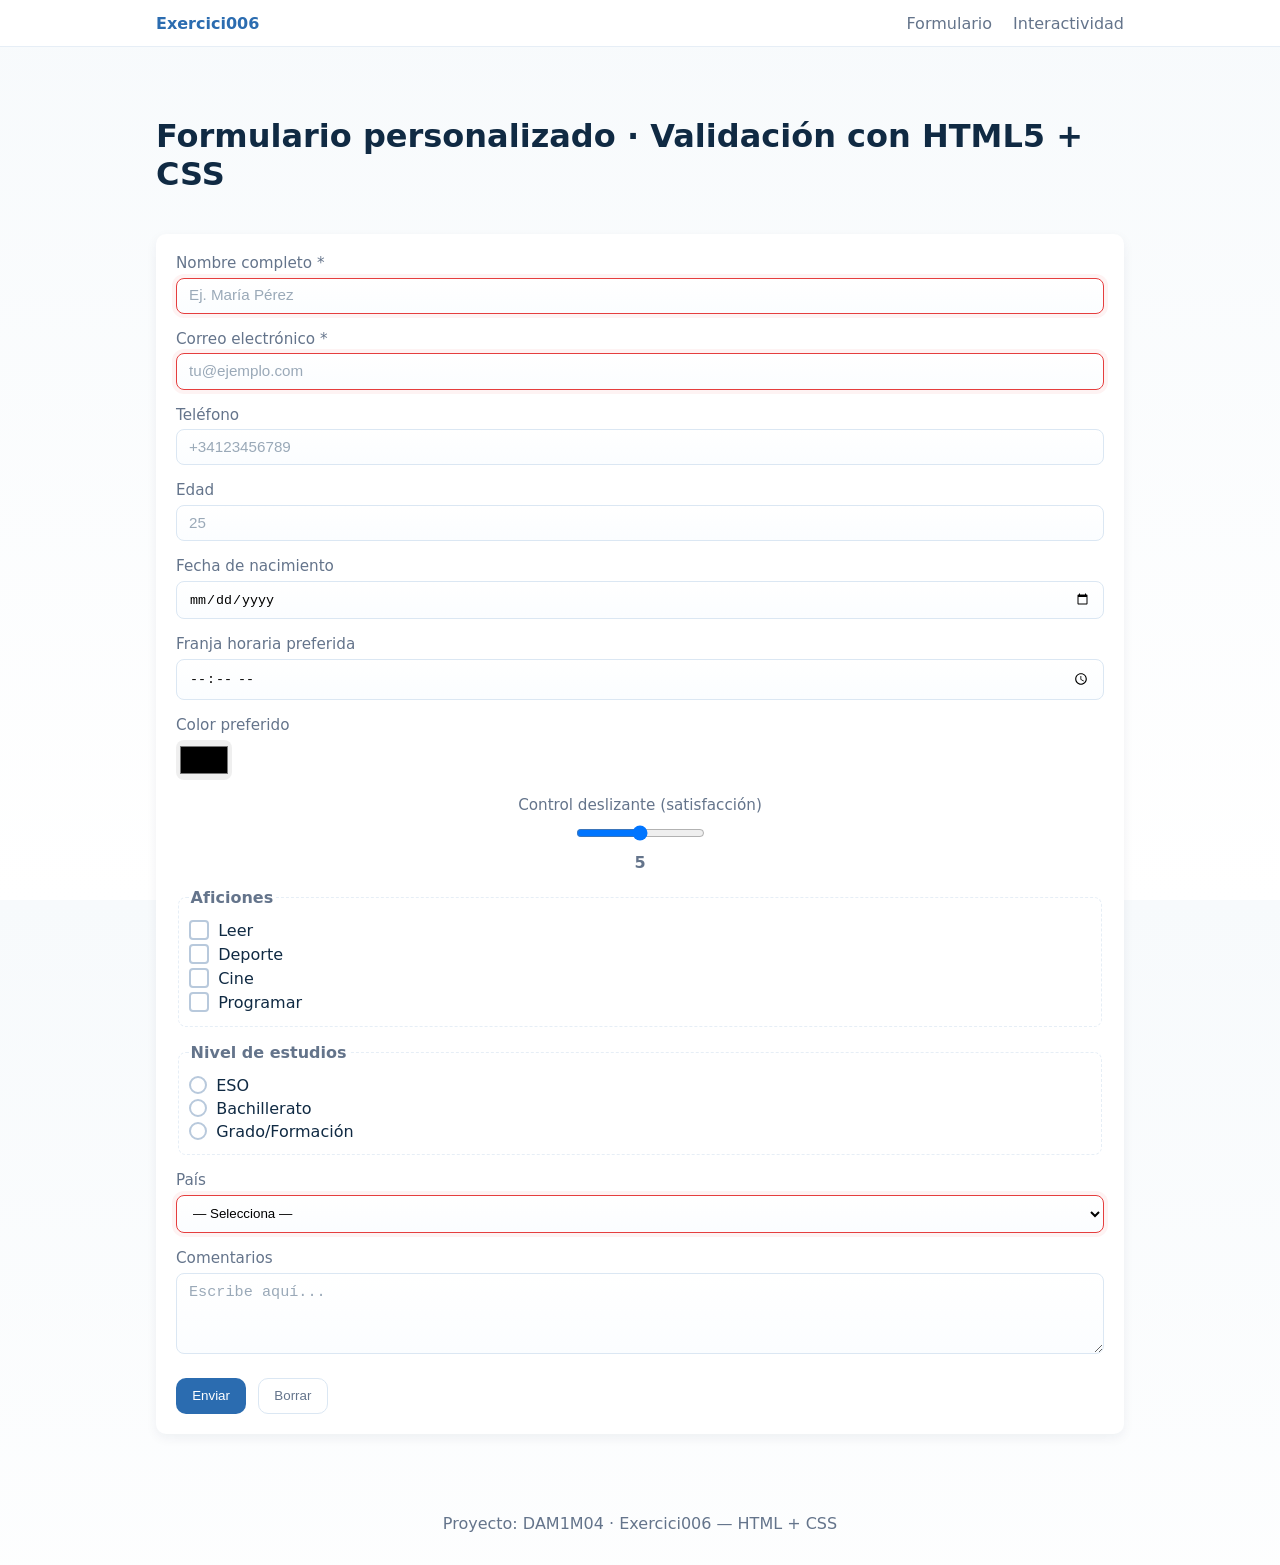
==== index.html @ 00500968 "." ====
<!doctype html>
<html lang="es">
<head>
  <meta charset="utf-8" />
  <meta name="viewport" content="width=device-width,initial-scale=1" />
  <title>Exercici006 · Formulari</title>
  <link rel="stylesheet" href="estils.css">
</head>
<body>
  <header class="navbar">
    <nav class="container-flex">
      <a class="brand" href="#">Exercici006</a>
      <div class="nav-links">
        <a href="index.html">Formulario</a>
        <a href="interaccio.html">Interactividad</a>
      </div>
    </nav>
  </header>

  <main class="container">
    <h1>Formulario personalizado · Validación con HTML5 + CSS</h1>

    <form class="formulario" novalidate>
      <!-- Nombre completo con pattern + title -->
      <label class="field">
        <span>Nombre completo *</span>
        <input
          type="text"
          name="fullname"
          required
          pattern="^[A-Za-zÀ-ÿ\u00f1\u00d1\s]{3,40}$"
          title="Introduce solo letras y espacios (3-40 caracteres)."
          placeholder="Ej. María Pérez">
      </label>

      <!-- Email requerido -->
      <label class="field">
        <span>Correo electrónico *</span>
        <input type="email" name="email" required placeholder="tu@ejemplo.com">
      </label>

      <!-- Teléfono con pattern -->
      <label class="field">
        <span>Teléfono</span>
        <input
          type="tel"
          name="phone"
          pattern="^\+?\d{9,15}$"
          title="Número internacional: solo dígitos, opcional prefijo +, 9-15 dígitos"
          placeholder="+34123456789">
      </label>

      <!-- Edad -->
      <label class="field">
        <span>Edad</span>
        <input type="number" name="edad" min="14" max="120" step="1" placeholder="25">
      </label>

      <!-- Fecha de nacimiento -->
      <label class="field">
        <span>Fecha de nacimiento</span>
        <input type="date" name="nacimiento">
      </label>

      <!-- Franja horaria (time) -->
      <label class="field">
        <span>Franja horaria preferida</span>
        <input type="time" name="franja">
      </label>

      <!-- Color preferido -->
      <label class="field color-field">
        <span>Color preferido</span>
        <input type="color" name="color">
      </label>

      <!-- Range -->
      <label class="field range-field">
        <span>Control deslizante (satisfacción)</span>
        <input type="range" name="satisfaccion" min="0" max="10" value="5">
        <output class="range-value">5</output>
      </label>

      <!-- Aficiones (checkbox múltiples) -->
      <fieldset class="fieldset">
        <legend>Aficiones</legend>
        <label class="checkbox">
          <input type="checkbox" name="aficion" value="leer">
          <span class="custom-check"></span>
          Leer
        </label>
        <label class="checkbox">
          <input type="checkbox" name="aficion" value="deporte">
          <span class="custom-check"></span>
          Deporte
        </label>
        <label class="checkbox">
          <input type="checkbox" name="aficion" value="cine">
          <span class="custom-check"></span>
          Cine
        </label>
        <label class="checkbox">
          <input type="checkbox" name="aficion" value="programar">
          <span class="custom-check"></span>
          Programar
        </label>
      </fieldset>

      <!-- Nivel de estudios (radio) -->
      <fieldset class="fieldset">
        <legend>Nivel de estudios</legend>
        <label class="radio">
          <input type="radio" name="estudios" value="eso">
          <span class="custom-radio"></span>
          ESO
        </label>
        <label class="radio">
          <input type="radio" name="estudios" value="bachillerato">
          <span class="custom-radio"></span>
          Bachillerato
        </label>
        <label class="radio">
          <input type="radio" name="estudios" value="grado">
          <span class="custom-radio"></span>
          Grado/Formación
        </label>
      </fieldset>

      <!-- País select -->
      <label class="field">
        <span>País</span>
        <select name="pais" required>
          <option value="">— Selecciona —</option>
          <option>España</option>
          <option>Portugal</option>
          <option>Francia</option>
          <option>Alemania</option>
          <option>Otro</option>
        </select>
      </label>

      <!-- Comentarios textarea -->
      <label class="field">
        <span>Comentarios</span>
        <textarea name="comentarios" rows="4" placeholder="Escribe aquí..."></textarea>
      </label>

      <!-- Botones -->
      <div class="botones">
        <button type="submit" class="btn primary">Enviar</button>
        <button type="reset" class="btn ghost">Borrar</button>
      </div>
    </form>
  </main>

  <footer class="footer">
    <p>Proyecto: DAM1M04 · Exercici006 — HTML + CSS</p>
  </footer>
</body>
</html>
---- estils.css ----
/* RESET y variables */
:root{
  --accent:#2b6cb0;
  --accent-2:#285e61;
  --muted:#64748b;
  --bg:#f7fafc;
  --card:#ffffff;
  --danger:#e53e3e;
  --success:#2f855a;
  --radius:10px;
}

*{box-sizing:border-box}
html,body{height:100%}
body{
  margin:0;
  font-family:system-ui,-apple-system,"Segoe UI",Roboto,"Helvetica Neue",Arial;
  background:linear-gradient(180deg,var(--bg),#fff);
  color:#102a43;
  -webkit-font-smoothing:antialiased;
}

/* Layout principal con Flexbox */
.container{
  max-width:1000px;
  margin:2rem auto;
  padding:1rem;
  display:flex;
  flex-direction:column;
  gap:1.25rem;
}

/* Navbar */
.navbar{
  background:var(--card);
  border-bottom:1px solid #e6eef6;
  position:sticky;
  top:0;
  z-index:50;
}
.container-flex{
  display:flex;
  align-items:center;
  justify-content:space-between;
  gap:1rem;
  padding:0.85rem 1rem;
  max-width:1000px;
  margin:0 auto;
}
.brand{font-weight:700;color:var(--accent);text-decoration:none;}
.nav-links a{margin-left:1rem;color:var(--muted);text-decoration:none}

/* HAMBURGER (móvil) */
.menu-checkbox{display:none}
.hamburger{display:none; cursor:pointer; width:36px; height:24px; position:relative}
.hamburger span{display:block;height:3px;background:#123; margin:5px 0;border-radius:2px;transition:0.3s}

/* Responsive menu show/hide via checkbox */
.responsive-menu{
  transition:transform .35s ease,opacity .35s ease;
}
.menu-checkbox:checked ~ .responsive-menu{
  transform:none;
  opacity:1;
}

/* FORMULARIO */
.formulario{
  display:flex;
  flex-direction:column;
  gap:1rem;
  background:var(--card);
  padding:1.25rem;
  border-radius:var(--radius);
  box-shadow:0 4px 12px rgba(16,42,67,0.06);
}

/* campos básicos */
.field{display:flex;flex-direction:column;gap:.35rem}
.field span{font-size:.95rem;color:var(--muted)}
input[type="text"],
input[type="email"],
input[type="tel"],
input[type="number"],
input[type="date"],
input[type="time"],
select,
textarea{
  padding:.6rem .75rem;
  border:1px solid #dbe7f3;
  border-radius:8px;
  outline:none;
  transition:box-shadow .25s ease, border-color .25s ease, transform .15s ease;
  background:linear-gradient(180deg,#fff,#fbfdff);
}

/* :focus con transición animada obligatoria */
input:focus, select:focus, textarea:focus{
  box-shadow:0 6px 18px rgba(43,108,176,0.12);
  border-color:var(--accent);
  transform:translateY(-2px) scale(1.001);
}

/* valid/invalid states: al menos 3 campos con visual */
input:required:invalid, select:required:invalid{
  border-color:var(--danger);
  box-shadow:0 0 0 4px rgba(229,62,62,0.06);
}
input:required:valid, select:required:valid{
  border-color:var(--success);
  box-shadow:0 0 0 4px rgba(47,133,90,0.06);
}

/* placeholder sutil */
input::placeholder, textarea::placeholder{color:#9aa9b8;font-size:.95rem}

/* color & range personalizados */
.color-field input[type="color"]{
  width:56px;height:40px;padding:2px;border-radius:8px;border:none;cursor:pointer;
}
.range-field{display:flex;align-items:center;gap:.6rem}
.range-field input[type="range"]{flex:1}
.range-field .range-value{min-width:32px;text-align:center;color:var(--muted);font-weight:600}

/* Fieldset legend */
.fieldset{padding:.6rem;border:1px dashed #e6eef6;border-radius:8px}
.fieldset legend{font-weight:600;color:var(--muted)}

/* CHECKBOX y RADIO personalizados: ocultar el input y dibujar con pseudo */
.checkbox, .radio{
  display:flex;align-items:center;gap:.6rem;cursor:pointer;margin:.25rem 0;
  user-select:none;
}
.checkbox input, .radio input{position:absolute;opacity:0;pointer-events:none}

/* custom box for checkbox */
.checkbox .custom-check{
  width:20px;height:20px;border-radius:4px;border:2px solid #b8c9dc;display:inline-block;position:relative;
  transition:all .18s ease;
}
.checkbox input:checked + .custom-check{
  background:linear-gradient(90deg,var(--accent),var(--accent-2));
  border-color:transparent;
  transform:scale(.98);
}
.checkbox .custom-check::after{
  content:"";position:absolute;left:4px;top:0;width:6px;height:12px;border:2px solid white;border-top:0;border-left:0;transform:rotate(40deg);opacity:0;
}
.checkbox input:checked + .custom-check::after{opacity:1}

/* custom for radio */
.radio .custom-radio{
  width:18px;height:18px;border-radius:50%;border:2px solid #b8c9dc;display:inline-block;position:relative;
  transition:all .18s ease;
}
.radio input:checked + .custom-radio{
  background:#fff;
  box-shadow:inset 0 0 0 4px var(--accent);
}

/* TEXTAREA */
textarea{resize:vertical;min-height:80px}

/* botones */
.botones{display:flex;gap:.75rem;margin-top:.5rem}
.btn{padding:.6rem .95rem;border-radius:10px;border:1px solid transparent;cursor:pointer;transition:transform .12s ease, box-shadow .12s ease}
.btn:hover{transform:translateY(-3px);box-shadow:0 8px 20px rgba(16,42,67,.08)}
.btn.primary{background:var(--accent);color:#fff}
.btn.ghost{background:transparent;border-color:#dbe7f3;color:var(--muted)}

/* Footer */
.footer{max-width:1000px;margin:1rem auto;padding:1rem;text-align:center;color:var(--muted)}

/* --- INTERACCIO (Pestañas y uso de :has()) --- */
.tabs{background:var(--card);padding:1rem;border-radius:12px;box-shadow:0 6px 18px rgba(16,42,67,.04)}
.tabs input[type="radio"]{display:none}

/* botones de pestañas */
.tab-buttons{display:flex;gap:.5rem;margin-bottom:.6rem}
.tab-btn{
  padding:.5rem .75rem;border-radius:8px;background:#f1f6fb;border:1px solid #e6eef6;cursor:pointer;transition:all .18s;
}
.tab-btn:hover{transform:translateY(-3px)}
/* Contenidos: por defecto ocultos */
.tab-contents .content{display:none;padding:.8rem;border-radius:8px;background:linear-gradient(180deg,#fff,#f7fbff);border:1px solid #eef5fb}

/* Mostrar contenido según :has() (cumple requisito) */
#pagina-interaccio:has(#tab1:checked) .content-1{display:block}
#pagina-interaccio:has(#tab2:checked) .content-2{display:block}
#pagina-interaccio:has(#tab3:checked) .content-3{display:block}

/* FLIP CARD */
.interactive-block{margin-top:1rem}
.flip-checkbox{display:none}
.flip-area{display:inline-block;cursor:pointer;perspective:1000px}
.card{width:260px;height:160px;position:relative;transform-style:preserve-3d;transition:transform .7s cubic-bezier(.2,.8,.2,1)}
/* estado por defecto */
.flip-checkbox:checked + .flip-area .card{transform:rotateY(180deg)}
.card-face{position:absolute;inset:0;border-radius:10px;display:flex;flex-direction:column;align-items:center;justify-content:center;padding:1rem;backface-visibility:hidden;box-shadow:0 8px 20px rgba(16,42,67,.06)}
.card-front{background:linear-gradient(180deg,#fff,#f0f7ff);border:1px solid #e6eef6}
.card-back{background:linear-gradient(180deg,#f8fff9,#ecffef);border:1px solid #e6f6ee;transform:rotateY(180deg)}

/* PANEL DE OPCIONES (radio + contenidos con selectores de hermanos) */
.options-panel{margin-top:1rem;background:var(--card);padding:1rem;border-radius:12px}
.options-panel input[type="radio"]{display:none}
.opt-buttons{display:flex;gap:.5rem;margin-bottom:.6rem}
.opt-buttons label{padding:.45rem .6rem;border-radius:8px;background:#fbfeff;border:1px solid #e6eef6;cursor:pointer}
#opt1:checked ~ .opt-contents .content-a,
#opt2:checked ~ .opt-contents .content-b,
#opt3:checked ~ .opt-contents .content-c{
  display:block;
}
.opt-contents .opt{display:none;padding:.8rem;border-radius:8px;background:#fff}

/* TRANSICIONES: mínimo 5 elementos con transition (hover, focus, checked...) ya aplicadas arriba */

/* RESPONSIVE (móvil) */
@media (max-width:700px){
  .container{padding:.75rem}
  .nav-links{display:none}
  .hamburger{display:block}
  .hamburger span{background:var(--muted)}
  /* menú móvil: cuando checkbox está checked mostramos el menú */
  .menu-checkbox:checked ~ .responsive-menu{
    display:block;
    position:absolute;left:1rem;right:1rem;top:64px;background:var(--card);padding:1rem;border-radius:10px;box-shadow:0 12px 36px rgba(16,42,67,.12)
  }

  /* layout form: campos apilados (ya lo están) */
}

/* Extra: mejor visual range value actualización con CSS puro (no dynamic) -> muestra el valor del atributo value en HTML si se quiere */
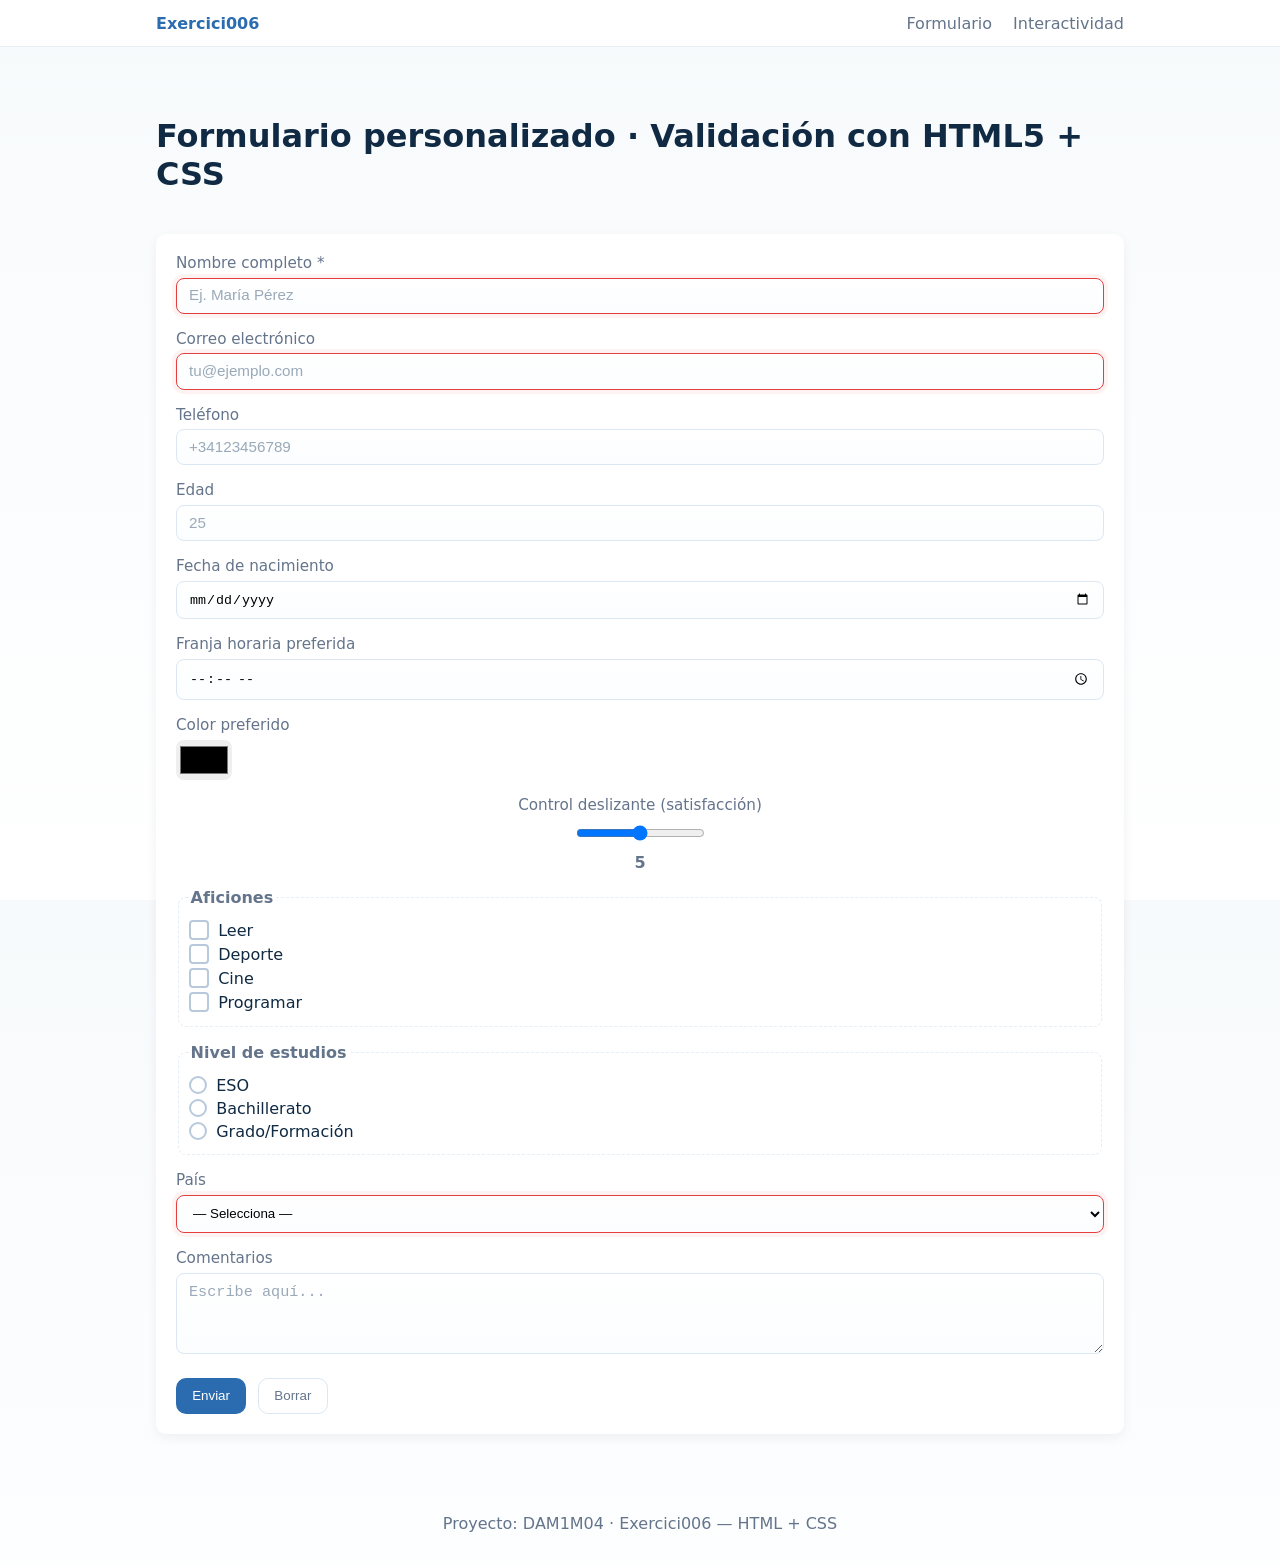
==== commit 61d93312: "." ====
--- a/index.html
+++ b/index.html
@@ -1,16 +1,24 @@
 <!doctype html>
 <html lang="es">
+
 <head>
   <meta charset="utf-8" />
   <meta name="viewport" content="width=device-width,initial-scale=1" />
   <title>Exercici006 · Formulari</title>
   <link rel="stylesheet" href="estils.css">
 </head>
+
 <body>
   <header class="navbar">
     <nav class="container-flex">
       <a class="brand" href="#">Exercici006</a>
-      <div class="nav-links">
+
+      <input id="menu-toggle" type="checkbox" class="menu-checkbox" />
+      <label for="menu-toggle" class="menu_pequeño" aria-hidden="true">
+        <span></span><span></span><span></span>
+      </label>
+
+      <div class="nav-links responsive-menu">
         <a href="index.html">Formulario</a>
         <a href="interaccio.html">Interactividad</a>
       </div>
@@ -20,68 +28,52 @@
   <main class="container">
     <h1>Formulario personalizado · Validación con HTML5 + CSS</h1>
 
-    <form class="formulario" novalidate>
-      <!-- Nombre completo con pattern + title -->
+    <form class="formulario">
+
       <label class="field">
         <span>Nombre completo *</span>
-        <input
-          type="text"
-          name="fullname"
-          required
-          pattern="^[A-Za-zÀ-ÿ\u00f1\u00d1\s]{3,40}$"
-          title="Introduce solo letras y espacios (3-40 caracteres)."
-          placeholder="Ej. María Pérez">
+        <input type="text" name="fullname" required pattern="^[A-Za-zÀ-ÿ\u00f1\u00d1\s]{3,40}$"
+          title="Introduce solo letras y espacios (3-40 caracteres)." placeholder="Ej. María Pérez">
       </label>
 
-      <!-- Email requerido -->
       <label class="field">
-        <span>Correo electrónico *</span>
+        <span>Correo electrónico</span>
         <input type="email" name="email" required placeholder="tu@ejemplo.com">
+        <span class="error">Introduce un correo electrónico válido.</span>
       </label>
 
-      <!-- Teléfono con pattern -->
       <label class="field">
         <span>Teléfono</span>
-        <input
-          type="tel"
-          name="phone"
-          pattern="^\+?\d{9,15}$"
-          title="Número internacional: solo dígitos, opcional prefijo +, 9-15 dígitos"
-          placeholder="+34123456789">
+        <input type="tel" name="phone" pattern="^\+?\d{9,15}$"
+          title="Número internacional: solo dígitos, opcional prefijo +, 9-15 dígitos" placeholder="+34123456789">
       </label>
 
-      <!-- Edad -->
       <label class="field">
         <span>Edad</span>
         <input type="number" name="edad" min="14" max="120" step="1" placeholder="25">
       </label>
 
-      <!-- Fecha de nacimiento -->
       <label class="field">
         <span>Fecha de nacimiento</span>
         <input type="date" name="nacimiento">
       </label>
 
-      <!-- Franja horaria (time) -->
       <label class="field">
         <span>Franja horaria preferida</span>
         <input type="time" name="franja">
       </label>
 
-      <!-- Color preferido -->
       <label class="field color-field">
         <span>Color preferido</span>
         <input type="color" name="color">
       </label>
 
-      <!-- Range -->
       <label class="field range-field">
         <span>Control deslizante (satisfacción)</span>
         <input type="range" name="satisfaccion" min="0" max="10" value="5">
         <output class="range-value">5</output>
       </label>
 
-      <!-- Aficiones (checkbox múltiples) -->
       <fieldset class="fieldset">
         <legend>Aficiones</legend>
         <label class="checkbox">
@@ -106,7 +98,6 @@
         </label>
       </fieldset>
 
-      <!-- Nivel de estudios (radio) -->
       <fieldset class="fieldset">
         <legend>Nivel de estudios</legend>
         <label class="radio">
@@ -126,7 +117,6 @@
         </label>
       </fieldset>
 
-      <!-- País select -->
       <label class="field">
         <span>País</span>
         <select name="pais" required>
@@ -139,13 +129,11 @@
         </select>
       </label>
 
-      <!-- Comentarios textarea -->
       <label class="field">
         <span>Comentarios</span>
         <textarea name="comentarios" rows="4" placeholder="Escribe aquí..."></textarea>
       </label>
 
-      <!-- Botones -->
       <div class="botones">
         <button type="submit" class="btn primary">Enviar</button>
         <button type="reset" class="btn ghost">Borrar</button>
@@ -157,4 +145,5 @@
     <p>Proyecto: DAM1M04 · Exercici006 — HTML + CSS</p>
   </footer>
 </body>
-</html>
+
+</html>
--- a/estils.css
+++ b/estils.css
@@ -1,83 +1,128 @@
 /* RESET y variables */
-:root{
-  --accent:#2b6cb0;
-  --accent-2:#285e61;
-  --muted:#64748b;
-  --bg:#f7fafc;
-  --card:#ffffff;
-  --danger:#e53e3e;
-  --success:#2f855a;
-  --radius:10px;
-}
-
-*{box-sizing:border-box}
-html,body{height:100%}
-body{
-  margin:0;
-  font-family:system-ui,-apple-system,"Segoe UI",Roboto,"Helvetica Neue",Arial;
-  background:linear-gradient(180deg,var(--bg),#fff);
-  color:#102a43;
-  -webkit-font-smoothing:antialiased;
+:root {
+  --accent: #2b6cb0;
+  --accent-2: #285e61;
+  --muted: #64748b;
+  --bg: #f7fafc;
+  --card: #ffffff;
+  --danger: #e53e3e;
+  --success: #2f855a;
+  --radius: 10px;
+}
+
+* {
+  box-sizing: border-box
+}
+
+html,
+body {
+  height: 100%
+}
+
+body {
+  margin: 0;
+  font-family: system-ui, -apple-system, "Segoe UI", Roboto, "Helvetica Neue", Arial;
+  background: linear-gradient(180deg, var(--bg), #fff);
+  color: #102a43;
+  -webkit-font-smoothing: antialiased;
 }
 
 /* Layout principal con Flexbox */
-.container{
-  max-width:1000px;
-  margin:2rem auto;
-  padding:1rem;
-  display:flex;
-  flex-direction:column;
-  gap:1.25rem;
+.container {
+  max-width: 1000px;
+  margin: 2rem auto;
+  padding: 1rem;
+  display: flex;
+  flex-direction: column;
+  gap: 1.25rem;
 }
 
 /* Navbar */
-.navbar{
-  background:var(--card);
-  border-bottom:1px solid #e6eef6;
-  position:sticky;
-  top:0;
-  z-index:50;
-}
-.container-flex{
-  display:flex;
-  align-items:center;
-  justify-content:space-between;
-  gap:1rem;
-  padding:0.85rem 1rem;
-  max-width:1000px;
-  margin:0 auto;
-}
-.brand{font-weight:700;color:var(--accent);text-decoration:none;}
-.nav-links a{margin-left:1rem;color:var(--muted);text-decoration:none}
-
-/* HAMBURGER (móvil) */
-.menu-checkbox{display:none}
-.hamburger{display:none; cursor:pointer; width:36px; height:24px; position:relative}
-.hamburger span{display:block;height:3px;background:#123; margin:5px 0;border-radius:2px;transition:0.3s}
+.navbar {
+  background: var(--card);
+  border-bottom: 1px solid #e6eef6;
+  position: sticky;
+  top: 0;
+  z-index: 50;
+}
+
+.container-flex {
+  display: flex;
+  align-items: center;
+  justify-content: space-between;
+  gap: 1rem;
+  padding: 0.85rem 1rem;
+  max-width: 1000px;
+  margin: 0 auto;
+}
+
+.brand {
+  font-weight: 700;
+  color: var(--accent);
+  text-decoration: none;
+}
+
+.nav-links a {
+  margin-left: 1rem;
+  color: var(--muted);
+  text-decoration: none
+}
+
+/* menu_pequeño (móvil) */
+.menu-checkbox {
+  display: none
+}
+
+.menu_pequeño {
+  display: none;
+  cursor: pointer;
+  width: 36px;
+  height: 24px;
+  position: relative
+}
+
+.menu_pequeño span {
+  display: block;
+  height: 3px;
+  background: #123;
+  margin: 5px 0;
+  border-radius: 2px;
+  transition: 0.3s
+}
 
 /* Responsive menu show/hide via checkbox */
-.responsive-menu{
-  transition:transform .35s ease,opacity .35s ease;
-}
-.menu-checkbox:checked ~ .responsive-menu{
-  transform:none;
-  opacity:1;
+.responsive-menu {
+  transition: transform .35s ease, opacity .35s ease;
+}
+
+.menu-checkbox:checked~.responsive-menu {
+  transform: none;
+  opacity: 1;
 }
 
 /* FORMULARIO */
-.formulario{
-  display:flex;
-  flex-direction:column;
-  gap:1rem;
-  background:var(--card);
-  padding:1.25rem;
-  border-radius:var(--radius);
-  box-shadow:0 4px 12px rgba(16,42,67,0.06);
+.formulario {
+  display: flex;
+  flex-direction: column;
+  gap: 1rem;
+  background: var(--card);
+  padding: 1.25rem;
+  border-radius: var(--radius);
+  box-shadow: 0 4px 12px rgba(16, 42, 67, 0.06);
 }
 
 /* campos básicos */
-.field{display:flex;flex-direction:column;gap:.35rem}
-.field span{font-size:.95rem;color:var(--muted)}
+.field {
+  display: flex;
+  flex-direction: column;
+  gap: .35rem
+}
+
+.field span {
+  font-size: .95rem;
+  color: var(--muted)
+}
+
 input[type="text"],
 input[type="email"],
 input[type="tel"],
@@ -85,148 +130,388 @@
 input[type="date"],
 input[type="time"],
 select,
-textarea{
-  padding:.6rem .75rem;
-  border:1px solid #dbe7f3;
-  border-radius:8px;
-  outline:none;
-  transition:box-shadow .25s ease, border-color .25s ease, transform .15s ease;
-  background:linear-gradient(180deg,#fff,#fbfdff);
+textarea {
+  padding: .6rem .75rem;
+  border: 1px solid #dbe7f3;
+  border-radius: 8px;
+  outline: none;
+  transition: box-shadow .25s ease, border-color .25s ease, transform .15s ease;
+  background: linear-gradient(180deg, #fff, #fbfdff);
+}
+
+.field .error {
+  display: none;
+  color: var(--danger);
+  font-size: 0.85rem;
+  margin-top: 5px;
+}
+
+.field input[type="email"]:user-invalid ~ .error {
+  display: block;
 }
 
 /* :focus con transición animada obligatoria */
-input:focus, select:focus, textarea:focus{
-  box-shadow:0 6px 18px rgba(43,108,176,0.12);
-  border-color:var(--accent);
-  transform:translateY(-2px) scale(1.001);
+input:focus,
+select:focus,
+textarea:focus {
+  box-shadow: 0 6px 18px rgba(43, 108, 176, 0.12);
+  border-color: var(--accent);
+  transform: translateY(-2px) scale(1.001);
 }
 
 /* valid/invalid states: al menos 3 campos con visual */
-input:required:invalid, select:required:invalid{
-  border-color:var(--danger);
-  box-shadow:0 0 0 4px rgba(229,62,62,0.06);
-}
-input:required:valid, select:required:valid{
-  border-color:var(--success);
-  box-shadow:0 0 0 4px rgba(47,133,90,0.06);
+input:required:invalid,
+select:required:invalid {
+  border-color: var(--danger);
+  box-shadow: 0 0 0 4px rgba(229, 62, 62, 0.06);
+}
+
+input:required:valid,
+select:required:valid {
+  border-color: var(--success);
+  box-shadow: 0 0 0 4px rgba(47, 133, 90, 0.06);
 }
 
 /* placeholder sutil */
-input::placeholder, textarea::placeholder{color:#9aa9b8;font-size:.95rem}
+input::placeholder,
+textarea::placeholder {
+  color: #9aa9b8;
+  font-size: .95rem
+}
 
 /* color & range personalizados */
-.color-field input[type="color"]{
-  width:56px;height:40px;padding:2px;border-radius:8px;border:none;cursor:pointer;
-}
-.range-field{display:flex;align-items:center;gap:.6rem}
-.range-field input[type="range"]{flex:1}
-.range-field .range-value{min-width:32px;text-align:center;color:var(--muted);font-weight:600}
+.color-field input[type="color"] {
+  width: 56px;
+  height: 40px;
+  padding: 2px;
+  border-radius: 8px;
+  border: none;
+  cursor: pointer;
+}
+
+.range-field {
+  display: flex;
+  align-items: center;
+  gap: .6rem
+}
+
+.range-field input[type="range"] {
+  flex: 1
+}
+
+.range-field .range-value {
+  min-width: 32px;
+  text-align: center;
+  color: var(--muted);
+  font-weight: 600
+}
 
 /* Fieldset legend */
-.fieldset{padding:.6rem;border:1px dashed #e6eef6;border-radius:8px}
-.fieldset legend{font-weight:600;color:var(--muted)}
+.fieldset {
+  padding: .6rem;
+  border: 1px dashed #e6eef6;
+  border-radius: 8px
+}
+
+.fieldset legend {
+  font-weight: 600;
+  color: var(--muted)
+}
 
 /* CHECKBOX y RADIO personalizados: ocultar el input y dibujar con pseudo */
-.checkbox, .radio{
-  display:flex;align-items:center;gap:.6rem;cursor:pointer;margin:.25rem 0;
-  user-select:none;
-}
-.checkbox input, .radio input{position:absolute;opacity:0;pointer-events:none}
+.checkbox,
+.radio {
+  display: flex;
+  align-items: center;
+  gap: .6rem;
+  cursor: pointer;
+  margin: .25rem 0;
+  user-select: none;
+}
+
+.checkbox input,
+.radio input {
+  position: absolute;
+  opacity: 0;
+  pointer-events: none
+}
 
 /* custom box for checkbox */
-.checkbox .custom-check{
-  width:20px;height:20px;border-radius:4px;border:2px solid #b8c9dc;display:inline-block;position:relative;
-  transition:all .18s ease;
-}
-.checkbox input:checked + .custom-check{
-  background:linear-gradient(90deg,var(--accent),var(--accent-2));
-  border-color:transparent;
-  transform:scale(.98);
-}
-.checkbox .custom-check::after{
-  content:"";position:absolute;left:4px;top:0;width:6px;height:12px;border:2px solid white;border-top:0;border-left:0;transform:rotate(40deg);opacity:0;
-}
-.checkbox input:checked + .custom-check::after{opacity:1}
+.checkbox .custom-check {
+  width: 20px;
+  height: 20px;
+  border-radius: 4px;
+  border: 2px solid #b8c9dc;
+  display: inline-block;
+  position: relative;
+  transition: all .18s ease;
+}
+
+.checkbox input:checked+.custom-check {
+  background: linear-gradient(90deg, var(--accent), var(--accent-2));
+  border-color: transparent;
+  transform: scale(.98);
+}
+
+.checkbox .custom-check::after {
+  content: "";
+  position: absolute;
+  left: 4px;
+  top: 0;
+  width: 6px;
+  height: 12px;
+  border: 2px solid white;
+  border-top: 0;
+  border-left: 0;
+  transform: rotate(40deg);
+  opacity: 0;
+}
+
+.checkbox input:checked+.custom-check::after {
+  opacity: 1
+}
 
 /* custom for radio */
-.radio .custom-radio{
-  width:18px;height:18px;border-radius:50%;border:2px solid #b8c9dc;display:inline-block;position:relative;
-  transition:all .18s ease;
-}
-.radio input:checked + .custom-radio{
-  background:#fff;
-  box-shadow:inset 0 0 0 4px var(--accent);
+.radio .custom-radio {
+  width: 18px;
+  height: 18px;
+  border-radius: 50%;
+  border: 2px solid #b8c9dc;
+  display: inline-block;
+  position: relative;
+  transition: all .18s ease;
+}
+
+.radio input:checked+.custom-radio {
+  background: #fff;
+  box-shadow: inset 0 0 0 4px var(--accent);
 }
 
 /* TEXTAREA */
-textarea{resize:vertical;min-height:80px}
+textarea {
+  resize: vertical;
+  min-height: 80px
+}
 
 /* botones */
-.botones{display:flex;gap:.75rem;margin-top:.5rem}
-.btn{padding:.6rem .95rem;border-radius:10px;border:1px solid transparent;cursor:pointer;transition:transform .12s ease, box-shadow .12s ease}
-.btn:hover{transform:translateY(-3px);box-shadow:0 8px 20px rgba(16,42,67,.08)}
-.btn.primary{background:var(--accent);color:#fff}
-.btn.ghost{background:transparent;border-color:#dbe7f3;color:var(--muted)}
+.botones {
+  display: flex;
+  gap: .75rem;
+  margin-top: .5rem
+}
+
+.btn {
+  padding: .6rem .95rem;
+  border-radius: 10px;
+  border: 1px solid transparent;
+  cursor: pointer;
+  transition: transform .12s ease, box-shadow .12s ease
+}
+
+.btn:hover {
+  transform: translateY(-3px);
+  box-shadow: 0 8px 20px rgba(16, 42, 67, .08)
+}
+
+.btn.primary {
+  background: var(--accent);
+  color: #fff
+}
+
+.btn.ghost {
+  background: transparent;
+  border-color: #dbe7f3;
+  color: var(--muted)
+}
 
 /* Footer */
-.footer{max-width:1000px;margin:1rem auto;padding:1rem;text-align:center;color:var(--muted)}
+.footer {
+  max-width: 1000px;
+  margin: 1rem auto;
+  padding: 1rem;
+  text-align: center;
+  color: var(--muted)
+}
 
 /* --- INTERACCIO (Pestañas y uso de :has()) --- */
-.tabs{background:var(--card);padding:1rem;border-radius:12px;box-shadow:0 6px 18px rgba(16,42,67,.04)}
-.tabs input[type="radio"]{display:none}
+.tabs {
+  background: var(--card);
+  padding: 1rem;
+  border-radius: 12px;
+  box-shadow: 0 6px 18px rgba(16, 42, 67, .04)
+}
+
+.tabs input[type="radio"] {
+  display: none
+}
 
 /* botones de pestañas */
-.tab-buttons{display:flex;gap:.5rem;margin-bottom:.6rem}
-.tab-btn{
-  padding:.5rem .75rem;border-radius:8px;background:#f1f6fb;border:1px solid #e6eef6;cursor:pointer;transition:all .18s;
-}
-.tab-btn:hover{transform:translateY(-3px)}
+.tab-buttons {
+  display: flex;
+  gap: .5rem;
+  margin-bottom: .6rem
+}
+
+.tab-btn {
+  padding: .5rem .75rem;
+  border-radius: 8px;
+  background: #f1f6fb;
+  border: 1px solid #e6eef6;
+  cursor: pointer;
+  transition: all .18s;
+}
+
+.tab-btn:hover {
+  transform: translateY(-3px)
+}
+
 /* Contenidos: por defecto ocultos */
-.tab-contents .content{display:none;padding:.8rem;border-radius:8px;background:linear-gradient(180deg,#fff,#f7fbff);border:1px solid #eef5fb}
+.tab-contents .content {
+  display: none;
+  padding: .8rem;
+  border-radius: 8px;
+  background: linear-gradient(180deg, #fff, #f7fbff);
+  border: 1px solid #eef5fb
+}
 
 /* Mostrar contenido según :has() (cumple requisito) */
-#pagina-interaccio:has(#tab1:checked) .content-1{display:block}
-#pagina-interaccio:has(#tab2:checked) .content-2{display:block}
-#pagina-interaccio:has(#tab3:checked) .content-3{display:block}
+#pagina-interaccio:has(#tab1:checked) .content-1 {
+  display: block
+}
+
+#pagina-interaccio:has(#tab2:checked) .content-2 {
+  display: block
+}
+
+#pagina-interaccio:has(#tab3:checked) .content-3 {
+  display: block
+}
 
 /* FLIP CARD */
-.interactive-block{margin-top:1rem}
-.flip-checkbox{display:none}
-.flip-area{display:inline-block;cursor:pointer;perspective:1000px}
-.card{width:260px;height:160px;position:relative;transform-style:preserve-3d;transition:transform .7s cubic-bezier(.2,.8,.2,1)}
+.interactive-block {
+  margin-top: 1rem
+}
+
+.flip-checkbox {
+  display: none
+}
+
+.flip-area {
+  display: inline-block;
+  cursor: pointer;
+  perspective: 1000px
+}
+
+.card {
+  width: 260px;
+  height: 160px;
+  position: relative;
+  transform-style: preserve-3d;
+  transition: transform .7s cubic-bezier(.2, .8, .2, 1)
+}
+
 /* estado por defecto */
-.flip-checkbox:checked + .flip-area .card{transform:rotateY(180deg)}
-.card-face{position:absolute;inset:0;border-radius:10px;display:flex;flex-direction:column;align-items:center;justify-content:center;padding:1rem;backface-visibility:hidden;box-shadow:0 8px 20px rgba(16,42,67,.06)}
-.card-front{background:linear-gradient(180deg,#fff,#f0f7ff);border:1px solid #e6eef6}
-.card-back{background:linear-gradient(180deg,#f8fff9,#ecffef);border:1px solid #e6f6ee;transform:rotateY(180deg)}
+.flip-checkbox:checked+.flip-area .card {
+  transform: rotateY(180deg)
+}
+
+.card-face {
+  position: absolute;
+  inset: 0;
+  border-radius: 10px;
+  display: flex;
+  flex-direction: column;
+  align-items: center;
+  justify-content: center;
+  padding: 1rem;
+  backface-visibility: hidden;
+  box-shadow: 0 8px 20px rgba(16, 42, 67, .06)
+}
+
+.card-front {
+  background: linear-gradient(180deg, #fff, #f0f7ff);
+  border: 1px solid #e6eef6
+}
+
+.card-back {
+  background: linear-gradient(180deg, #f8fff9, #ecffef);
+  border: 1px solid #e6f6ee;
+  transform: rotateY(180deg)
+}
 
 /* PANEL DE OPCIONES (radio + contenidos con selectores de hermanos) */
-.options-panel{margin-top:1rem;background:var(--card);padding:1rem;border-radius:12px}
-.options-panel input[type="radio"]{display:none}
-.opt-buttons{display:flex;gap:.5rem;margin-bottom:.6rem}
-.opt-buttons label{padding:.45rem .6rem;border-radius:8px;background:#fbfeff;border:1px solid #e6eef6;cursor:pointer}
-#opt1:checked ~ .opt-contents .content-a,
-#opt2:checked ~ .opt-contents .content-b,
-#opt3:checked ~ .opt-contents .content-c{
-  display:block;
-}
-.opt-contents .opt{display:none;padding:.8rem;border-radius:8px;background:#fff}
+.options-panel {
+  margin-top: 1rem;
+  background: var(--card);
+  padding: 1rem;
+  border-radius: 12px
+}
+
+.options-panel input[type="radio"] {
+  display: none
+}
+
+.opt-buttons {
+  display: flex;
+  gap: .5rem;
+  margin-bottom: .6rem
+}
+
+.opt-buttons label {
+  padding: .45rem .6rem;
+  border-radius: 8px;
+  background: #fbfeff;
+  border: 1px solid #e6eef6;
+  cursor: pointer
+}
+
+#opt1:checked~.opt-contents .content-a,
+#opt2:checked~.opt-contents .content-b,
+#opt3:checked~.opt-contents .content-c {
+  display: block;
+}
+
+.opt-contents .opt {
+  display: none;
+  padding: .8rem;
+  border-radius: 8px;
+  background: #fff
+}
 
 /* TRANSICIONES: mínimo 5 elementos con transition (hover, focus, checked...) ya aplicadas arriba */
 
 /* RESPONSIVE (móvil) */
-@media (max-width:700px){
-  .container{padding:.75rem}
-  .nav-links{display:none}
-  .hamburger{display:block}
-  .hamburger span{background:var(--muted)}
+@media (max-width:700px) {
+  .container {
+    padding: .75rem
+  }
+
+  .nav-links {
+    display: none
+  }
+
+  .menu_pequeño {
+    display: block
+  }
+
+  .menu_pequeño span {
+    background: var(--muted)
+  }
+
   /* menú móvil: cuando checkbox está checked mostramos el menú */
-  .menu-checkbox:checked ~ .responsive-menu{
-    display:block;
-    position:absolute;left:1rem;right:1rem;top:64px;background:var(--card);padding:1rem;border-radius:10px;box-shadow:0 12px 36px rgba(16,42,67,.12)
+  .menu-checkbox:checked~.responsive-menu {
+    display: block;
+    position: absolute;
+    left: 1rem;
+    right: 1rem;
+    top: 64px;
+    background: var(--card);
+    padding: 1rem;
+    border-radius: 10px;
+    box-shadow: 0 12px 36px rgba(16, 42, 67, .12)
   }
 
   /* layout form: campos apilados (ya lo están) */
 }
 
-/* Extra: mejor visual range value actualización con CSS puro (no dynamic) -> muestra el valor del atributo value en HTML si se quiere */
+/* Extra: mejor visual range value actualización con CSS puro (no dynamic) -> muestra el valor del atributo value en HTML si se quiere */
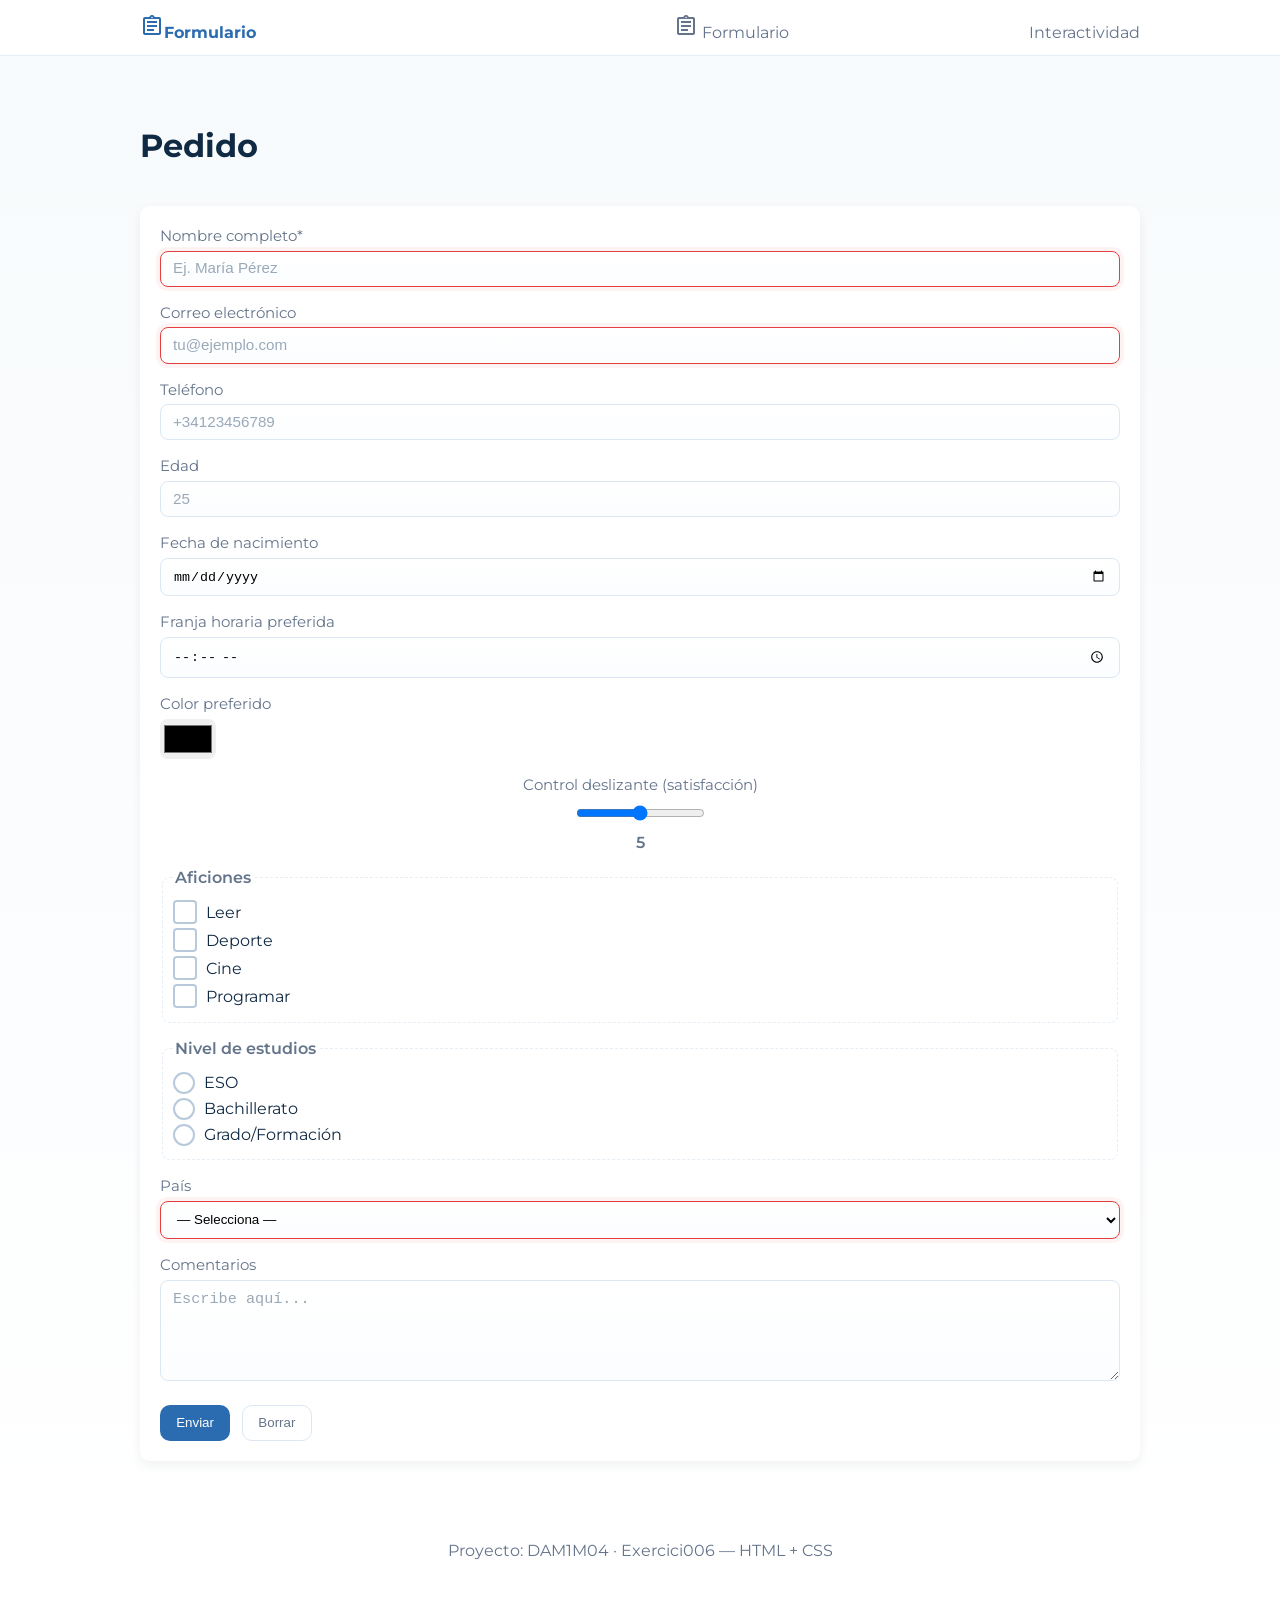
==== commit 1825c53d: "." ====
--- a/index.html
+++ b/index.html
@@ -5,13 +5,19 @@
   <meta charset="utf-8" />
   <meta name="viewport" content="width=device-width,initial-scale=1" />
   <title>Exercici006 · Formulari</title>
+  <link rel="preconnect" href="https://fonts.googleapis.com">
+    <link rel="preconnect" href="https://fonts.gstatic.com" crossorigin>
+    <link href="https://fonts.googleapis.com/css2?family=Montserrat:wght@400;700&family=Roboto:wght@300;400&display=swap" rel="stylesheet">
+    <link href="https://fonts.googleapis.com/icon?family=Material+Icons+Outlined" rel="stylesheet">
   <link rel="stylesheet" href="estils.css">
 </head>
 
 <body>
   <header class="navbar">
     <nav class="container-flex">
-      <a class="brand" href="#">Exercici006</a>
+      <a class="brand" href="#">
+        <span class="material-icons-outlined">assignment</span>Formulario
+      </a>
 
       <input id="menu-toggle" type="checkbox" class="menu-checkbox" />
       <label for="menu-toggle" class="menu_pequeño" aria-hidden="true">
@@ -19,19 +25,23 @@
       </label>
 
       <div class="nav-links responsive-menu">
-        <a href="index.html">Formulario</a>
-        <a href="interaccio.html">Interactividad</a>
+        <a href="index.html">
+          <span class="material-icons-outlined">assignment</span> Formulario
+        </a>
+        <a href="interaccio.html">
+          <span class="material-icons-outlined">animation</span> Interactividad
+        </a>
       </div>
     </nav>
   </header>
 
   <main class="container">
-    <h1>Formulario personalizado · Validación con HTML5 + CSS</h1>
+    <h1>Pedido</h1>
 
     <form class="formulario">
 
       <label class="field">
-        <span>Nombre completo *</span>
+        <span>Nombre completo*</span>
         <input type="text" name="fullname" required pattern="^[A-Za-zÀ-ÿ\u00f1\u00d1\s]{3,40}$"
           title="Introduce solo letras y espacios (3-40 caracteres)." placeholder="Ej. María Pérez">
       </label>
--- a/estils.css
+++ b/estils.css
@@ -2,7 +2,7 @@
 :root {
   --accent: #2b6cb0;
   --accent-2: #285e61;
-  --muted: #64748b;
+  --muted: #64748b; 
   --bg: #f7fafc;
   --card: #ffffff;
   --danger: #e53e3e;
@@ -10,21 +10,12 @@
   --radius: 10px;
 }
 
-* {
-  box-sizing: border-box
-}
-
-html,
-body {
-  height: 100%
-}
 
 body {
   margin: 0;
-  font-family: system-ui, -apple-system, "Segoe UI", Roboto, "Helvetica Neue", Arial;
+  font-family: 'Montserrat', sans-serif;  
   background: linear-gradient(180deg, var(--bg), #fff);
   color: #102a43;
-  -webkit-font-smoothing: antialiased;
 }
 
 /* Layout principal con Flexbox */
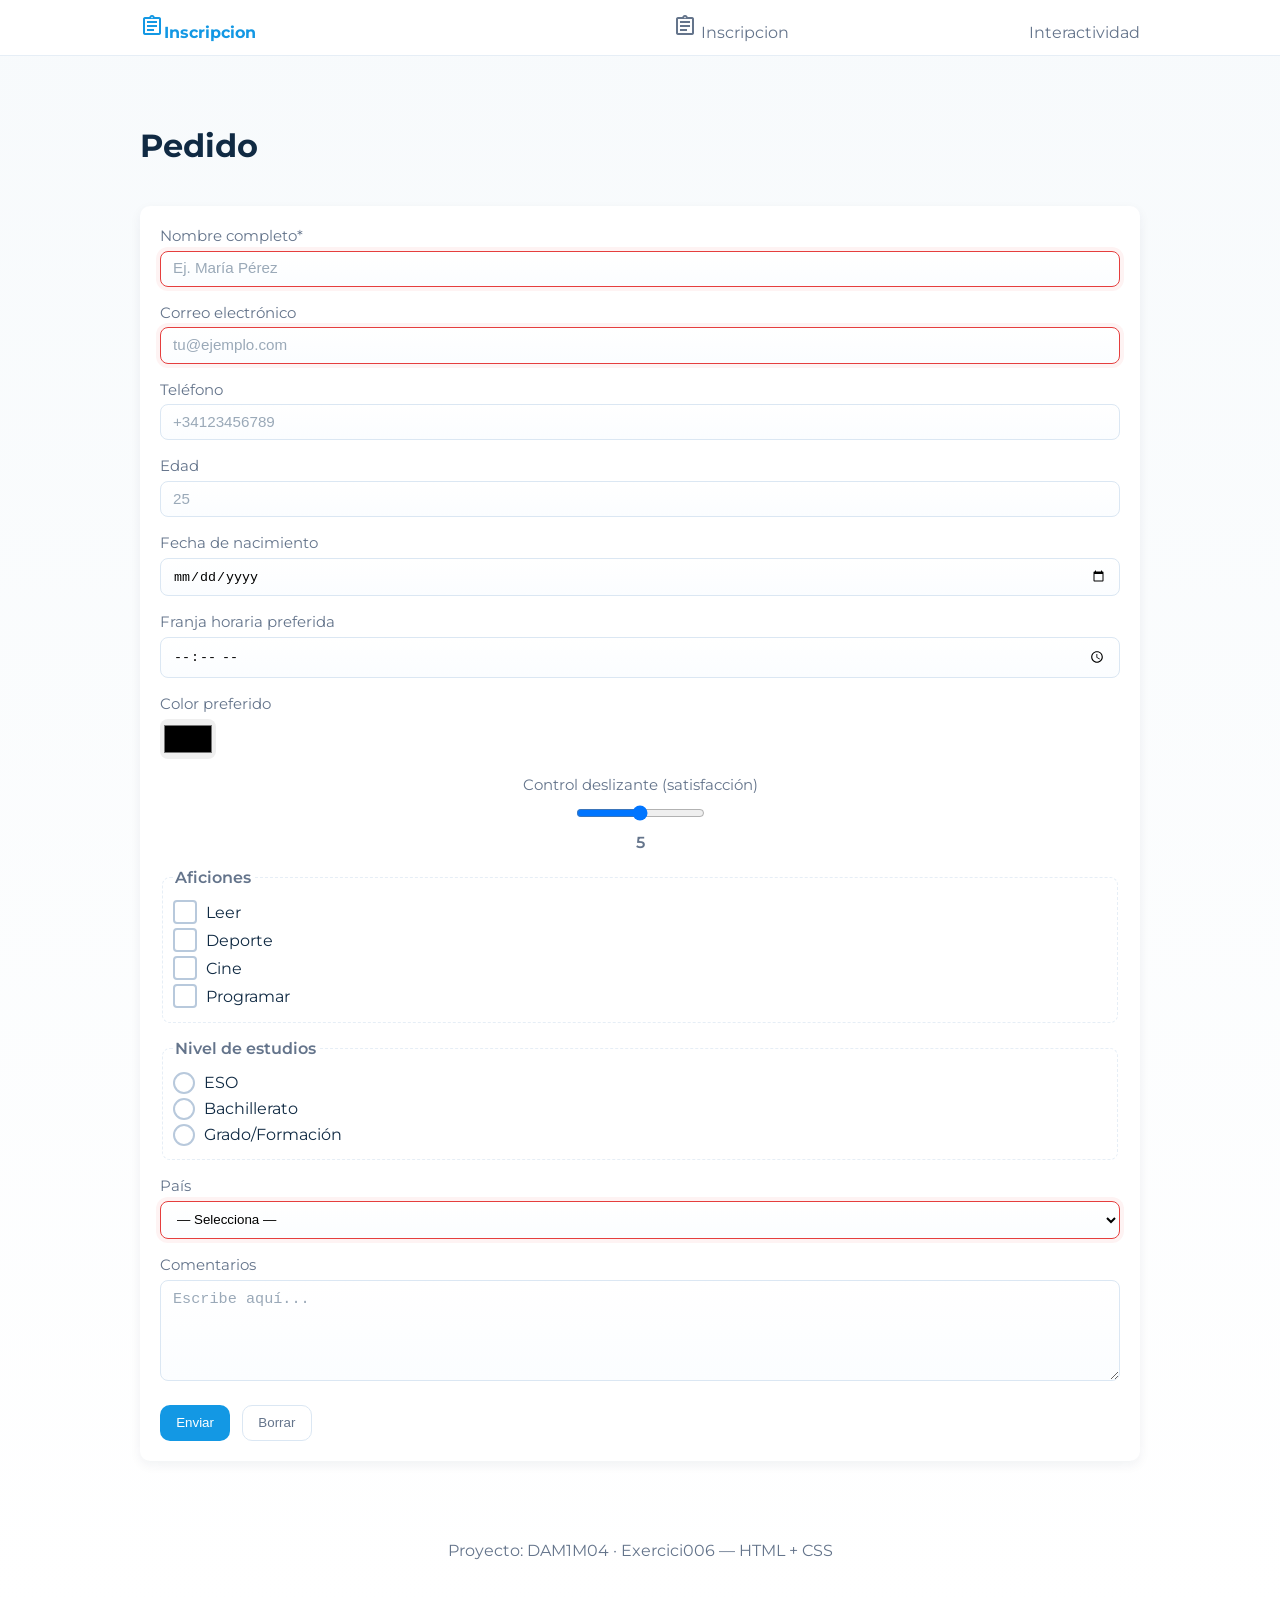
==== commit 9dc2b5b8: "." ====
--- a/index.html
+++ b/index.html
@@ -16,7 +16,7 @@
   <header class="navbar">
     <nav class="container-flex">
       <a class="brand" href="#">
-        <span class="material-icons-outlined">assignment</span>Formulario
+        <span class="material-icons-outlined">assignment</span>Inscripcion
       </a>
 
       <input id="menu-toggle" type="checkbox" class="menu-checkbox" />
@@ -26,7 +26,7 @@
 
       <div class="nav-links responsive-menu">
         <a href="index.html">
-          <span class="material-icons-outlined">assignment</span> Formulario
+          <span class="material-icons-outlined">assignment</span> Inscripcion
         </a>
         <a href="interaccio.html">
           <span class="material-icons-outlined">animation</span> Interactividad
--- a/estils.css
+++ b/estils.css
@@ -1,6 +1,6 @@
 /* RESET y variables */
 :root {
-  --accent: #2b6cb0;
+  --accent: #1398e4;
   --accent-2: #285e61;
   --muted: #64748b; 
   --bg: #f7fafc;
@@ -486,7 +486,7 @@
   }
 
   .menu_pequeño span {
-    background: var(--muted)
+    background: var(--accent)
   }
 
   /* menú móvil: cuando checkbox está checked mostramos el menú */
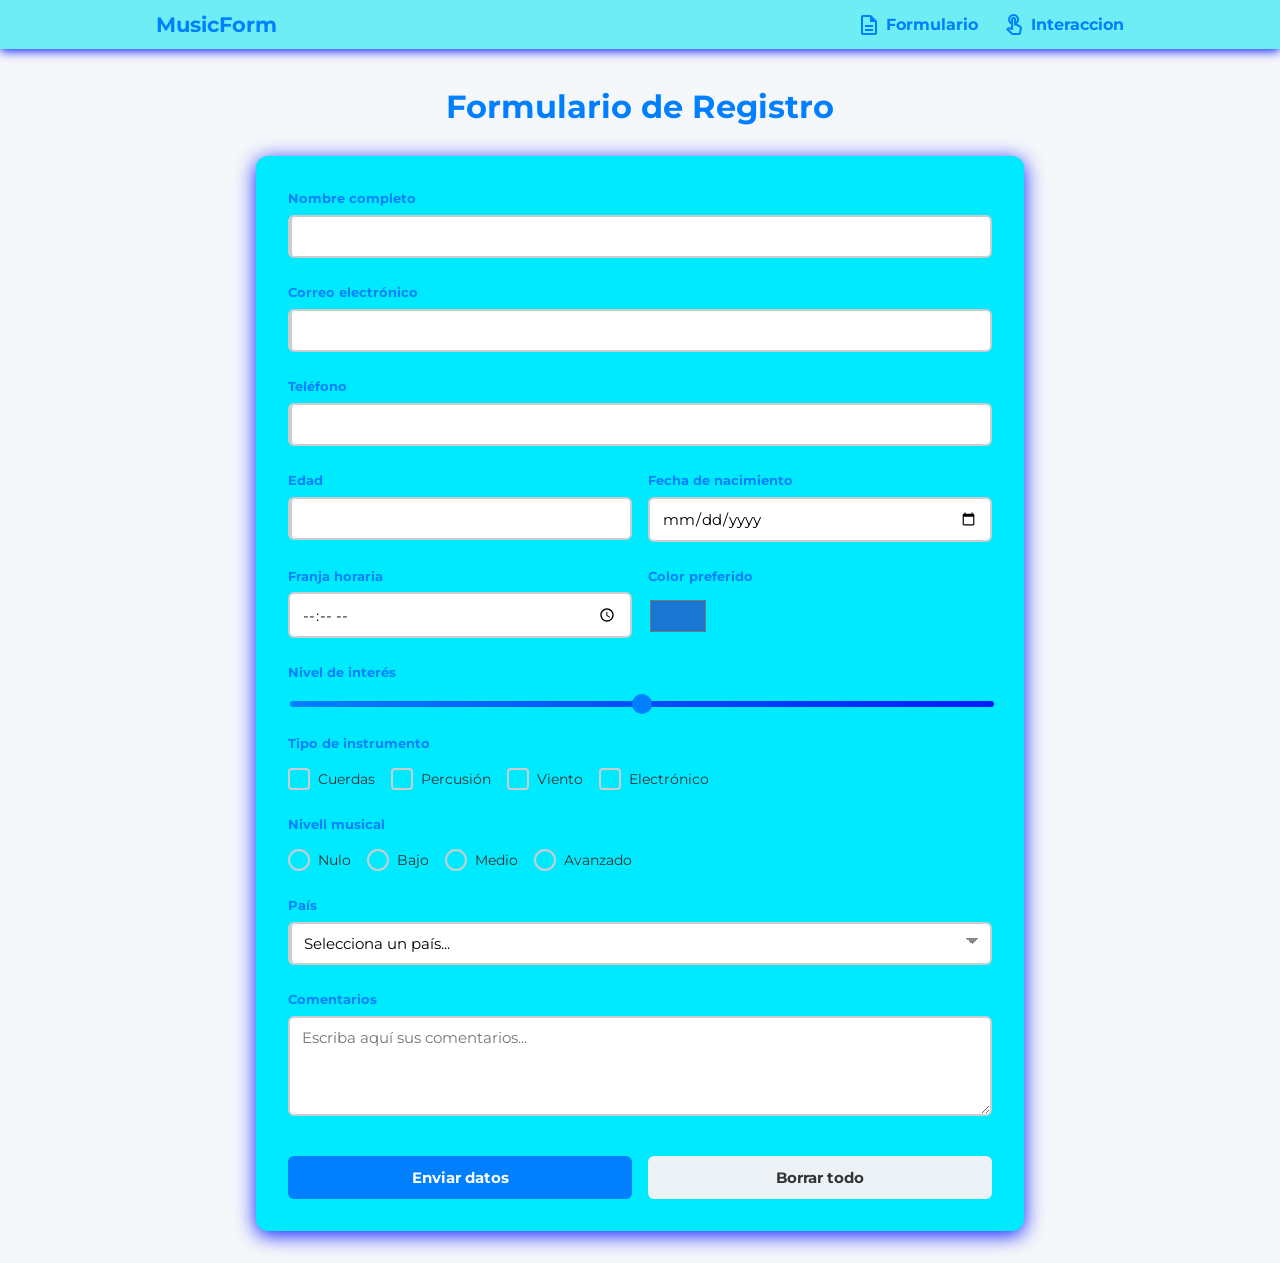
==== commit 62070570: "," ====
--- a/index.html
+++ b/index.html
@@ -1,159 +1,171 @@
-<!doctype html>
+<!DOCTYPE html>
 <html lang="es">
 
 <head>
-  <meta charset="utf-8" />
-  <meta name="viewport" content="width=device-width,initial-scale=1" />
-  <title>Exercici006 · Formulari</title>
-  <link rel="preconnect" href="https://fonts.googleapis.com">
-    <link rel="preconnect" href="https://fonts.gstatic.com" crossorigin>
+    <meta charset="UTF-8">
+    <meta name="viewport" content="width=device-width, initial-scale=1.0">
+    <title>Exercici 006 - Formulari</title>
     <link href="https://fonts.googleapis.com/css2?family=Montserrat:wght@400;700&family=Roboto:wght@300;400&display=swap" rel="stylesheet">
     <link href="https://fonts.googleapis.com/icon?family=Material+Icons+Outlined" rel="stylesheet">
-  <link rel="stylesheet" href="estils.css">
+    <link rel="stylesheet" href="estils.css">
 </head>
 
-<body>
-  <header class="navbar">
-    <nav class="container-flex">
-      <a class="brand" href="#">
-        <span class="material-icons-outlined">assignment</span>Inscripcion
-      </a>
+<body id="pagina-formulari">
+    <header class="navbar sticky">
+        <nav class="container-flex">
+            <a class="brand" href="#">MusicForm</a>
+            <input id="menu-toggle" type="checkbox" class="menu-checkbox" />
+            <label for="menu-toggle" class="menu-icon">
+                <span></span><span></span><span></span>
+            </label>
+            <div class="nav-links">
+                <a href="index.html"><span class="material-icons-outlined">description</span> Formulario</a>
+                <a href="interaccio.html"><span class="material-icons-outlined">touch_app</span> Interaccion</a>
+            </div>
+        </nav>
+    </header>
 
-      <input id="menu-toggle" type="checkbox" class="menu-checkbox" />
-      <label for="menu-toggle" class="menu_pequeño" aria-hidden="true">
-        <span></span><span></span><span></span>
-      </label>
+    <main class="container">
+        <h1>Formulario de Registro</h1>
+        <form action="#" method="post" class="formulari">
 
-      <div class="nav-links responsive-menu">
-        <a href="index.html">
-          <span class="material-icons-outlined">assignment</span> Inscripcion
-        </a>
-        <a href="interaccio.html">
-          <span class="material-icons-outlined">animation</span> Interactividad
-        </a>
-      </div>
-    </nav>
-  </header>
+            <!-- Nom completo -->
+            <div class="camp">
+                <label class="fixedLabel" for="name">Nombre completo</label>
+                <input type="text" id="name" name="name" placeholder=" " required pattern="^[A-Za-zÀ-ÿ\s]{3,30}$"
+                    title="El nom ha de tenir entre 3 i 30 caràcters, només lletres.">
+                <p class="error">El nombre ha de tener entre 3 i 30 caracteres.</p>
+            </div>
 
-  <main class="container">
-    <h1>Pedido</h1>
+            <!-- Correo electronico -->
+            <div class="camp">
+                <label class="fixedLabel" for="email">Correo electrónico</label>
+                <input type="email" id="email" name="email" placeholder=" " required>
+                <p class="error">Introduce un correo electrónico válido.</p>
+            </div>
 
-    <form class="formulario">
+            <!-- Teléfono -->
+            <div class="camp">
+                <label class="fixedLabel" for="telefono">Teléfono</label>
+                <input type="tel" id="telefono" name="telefono" placeholder=" " required pattern="^[0-9]{9}$"
+                    title="El número de teléfono ha de tenir 9 dígits.">
+                <p class="error">Introduce un número de teléfono válido (9 dígitos).</p>
+            </div>
 
-      <label class="field">
-        <span>Nombre completo*</span>
-        <input type="text" name="fullname" required pattern="^[A-Za-zÀ-ÿ\u00f1\u00d1\s]{3,40}$"
-          title="Introduce solo letras y espacios (3-40 caracteres)." placeholder="Ej. María Pérez">
-      </label>
+            <!-- Fila: Edad + Fecha de nacimiento -->
+            <div class="form-row">
+                <div class="camp">
+                    <label class="fixedLabel" for="edad">Edad</label>
+                    <input type="number" id="edad" name="edad" placeholder=" " required min="6" max="120" step="1">
+                    <p class="error">Introduce una edad entre 6 i 120 años.</p>
+                </div>
+                <div class="camp">
+                    <label class="fixedLabel" for="naixement">Fecha de nacimiento</label>
+                    <input type="date" id="naixement" name="naixement">
+                </div>
+            </div>
 
-      <label class="field">
-        <span>Correo electrónico</span>
-        <input type="email" name="email" required placeholder="tu@ejemplo.com">
-        <span class="error">Introduce un correo electrónico válido.</span>
-      </label>
+            <!-- Fila: Hora + Color -->
+            <div class="form-row">
+                <div class="camp">
+                    <label class="fixedLabel" for="hora">Franja horaria</label>
+                    <input type="time" id="hora" name="hora" placeholder=" ">
+                </div>
+                <div class="camp">
+                    <label class="fixedLabel" for="color">Color preferido<br /></label>
+                    <input type="color" id="color" name="color" value="#1976d2">
+                </div>
+            </div>
 
-      <label class="field">
-        <span>Teléfono</span>
-        <input type="tel" name="phone" pattern="^\+?\d{9,15}$"
-          title="Número internacional: solo dígitos, opcional prefijo +, 9-15 dígitos" placeholder="+34123456789">
-      </label>
+            <!-- Range -->
+            <div class="camp">
+                <label class="fixedLabel" for="volum">Nivel de interés</label>
+                <input type="range" id="volum" name="volum" min="0" max="100" value="50">
+            </div>
 
-      <label class="field">
-        <span>Edad</span>
-        <input type="number" name="edad" min="14" max="120" step="1" placeholder="25">
-      </label>
+            <!-- Aficions (checkbox múltiple) -->
+            <div class="camp">
+                <label class="fixedLabel">Tipo de instrumento</label>
+                <div class="selection-group">
+                    <label class="custom-check">
+                        <input type="checkbox" name="aficions" value="cuerdas">
+                        <span class="checkmark"></span>
+                        <span class="check-text">Cuerdas</span>
+                    </label>
+                    <label class="custom-check">
+                        <input type="checkbox" name="aficions" value="percusion">
+                        <span class="checkmark"></span>
+                        <span class="check-text">Percusión</span>
+                    </label>
+                    <label class="custom-check">
+                        <input type="checkbox" name="aficions" value="viento">
+                        <span class="checkmark"></span>
+                        <span class="check-text">Viento</span>
+                    </label>
+                    <label class="custom-check">
+                        <input type="checkbox" name="aficions" value="electronico">
+                        <span class="checkmark"></span>
+                        <span class="check-text">Electrónico</span>
+                    </label>
+                </div>
+            </div>
 
-      <label class="field">
-        <span>Fecha de nacimiento</span>
-        <input type="date" name="nacimiento">
-      </label>
+            <!-- Nivell d'estudis (radio) -->
+            <div class="camp">
+                <label class="fixedLabel">Nivell musical</label>
+                <div class="selection-group">
+                    <label class="custom-radio">
+                        <input type="radio" name="estudios" value="nulo">
+                        <span class="radiomark"></span>
+                        <span class="radio-text">Nulo</span>
+                    </label>
+                    <label class="custom-radio">
+                        <input type="radio" name="estudios" value="bajo">
+                        <span class="radiomark"></span>
+                        <span class="radio-text">Bajo</span>
+                    </label>
+                    <label class="custom-radio">
+                        <input type="radio" name="estudios" value="medio">
+                        <span class="radiomark"></span>
+                        <span class="radio-text">Medio</span>
+                    </label>
+                    <label class="custom-radio">
+                        <input type="radio" name="estudios" value="avanzado">
+                        <span class="radiomark"></span>
+                        <span class="radio-text">Avanzado</span>
+                    </label>
+                </div>
+            </div>
 
-      <label class="field">
-        <span>Franja horaria preferida</span>
-        <input type="time" name="franja">
-      </label>
+            <!-- País (select) -->
+            <div class="camp">
+                <label class="fixedLabel" for="pais">País</label>
+                <select id="pais" name="pais" required>
+                    <option value="">Selecciona un país...</option>
+                    <option value="es">España</option>
+                    <option value="fr">Francia</option>
+                    <option value="it">Italia</option>
+                    <option value="pt">Portugal</option>
+                    <option value="de">Alemania</option>
+                </select>
+            </div>
 
-      <label class="field color-field">
-        <span>Color preferido</span>
-        <input type="color" name="color">
-      </label>
+            <!-- Comentaris (textarea) -->
+            <div class="camp">
+                <label class="fixedLabel" for="comentaris">Comentarios</label>
+                <textarea id="comentaris" name="comentarios" rows="4" maxlength="300"
+                    placeholder="Escriba aquí sus comentarios..."></textarea>
+            </div>
 
-      <label class="field range-field">
-        <span>Control deslizante (satisfacción)</span>
-        <input type="range" name="satisfaccion" min="0" max="10" value="5">
-        <output class="range-value">5</output>
-      </label>
+            <!-- Botons -->
+            <div class="btn-group">
+                <button type="submit" class="btn btn-submit">Enviar datos</button>
+                <button type="reset" class="btn btn-reset">Borrar todo</button>
+            </div>
 
-      <fieldset class="fieldset">
-        <legend>Aficiones</legend>
-        <label class="checkbox">
-          <input type="checkbox" name="aficion" value="leer">
-          <span class="custom-check"></span>
-          Leer
-        </label>
-        <label class="checkbox">
-          <input type="checkbox" name="aficion" value="deporte">
-          <span class="custom-check"></span>
-          Deporte
-        </label>
-        <label class="checkbox">
-          <input type="checkbox" name="aficion" value="cine">
-          <span class="custom-check"></span>
-          Cine
-        </label>
-        <label class="checkbox">
-          <input type="checkbox" name="aficion" value="programar">
-          <span class="custom-check"></span>
-          Programar
-        </label>
-      </fieldset>
+        </form>
+    </main>
 
-      <fieldset class="fieldset">
-        <legend>Nivel de estudios</legend>
-        <label class="radio">
-          <input type="radio" name="estudios" value="eso">
-          <span class="custom-radio"></span>
-          ESO
-        </label>
-        <label class="radio">
-          <input type="radio" name="estudios" value="bachillerato">
-          <span class="custom-radio"></span>
-          Bachillerato
-        </label>
-        <label class="radio">
-          <input type="radio" name="estudios" value="grado">
-          <span class="custom-radio"></span>
-          Grado/Formación
-        </label>
-      </fieldset>
-
-      <label class="field">
-        <span>País</span>
-        <select name="pais" required>
-          <option value="">— Selecciona —</option>
-          <option>España</option>
-          <option>Portugal</option>
-          <option>Francia</option>
-          <option>Alemania</option>
-          <option>Otro</option>
-        </select>
-      </label>
-
-      <label class="field">
-        <span>Comentarios</span>
-        <textarea name="comentarios" rows="4" placeholder="Escribe aquí..."></textarea>
-      </label>
-
-      <div class="botones">
-        <button type="submit" class="btn primary">Enviar</button>
-        <button type="reset" class="btn ghost">Borrar</button>
-      </div>
-    </form>
-  </main>
-
-  <footer class="footer">
-    <p>Proyecto: DAM1M04 · Exercici006 — HTML + CSS</p>
-  </footer>
 </body>
 
 </html>
--- a/estils.css
+++ b/estils.css
@@ -1,508 +1,404 @@
-/* RESET y variables */
 :root {
-  --accent: #1398e4;
-  --accent-2: #285e61;
-  --muted: #64748b; 
-  --bg: #f7fafc;
-  --card: #ffffff;
-  --danger: #e53e3e;
-  --success: #2f855a;
-  --radius: 10px;
-}
-
+  --colorPrincipal: #0080ff;
+  --colorPrincipalHover: rgba(0, 21, 255, 0.976);
+  --colorError: #d32f2f;
+  --colorValid: #2e7d32;
+  --colorBg: #f5f7fa;
+  --colorText: #333;
+  --colorBorder: #ccc;
+}
+
+* { box-sizing: border-box; }
 
 body {
+  font-family: 'Montserrat', sans-serif;
+  background-color: var(--colorBg);
+  color: var(--colorText);
   margin: 0;
-  font-family: 'Montserrat', sans-serif;  
-  background: linear-gradient(180deg, var(--bg), #fff);
-  color: #102a43;
-}
-
-/* Layout principal con Flexbox */
-.container {
-  max-width: 1000px;
-  margin: 2rem auto;
-  padding: 1rem;
-  display: flex;
-  flex-direction: column;
-  gap: 1.25rem;
-}
-
-/* Navbar */
-.navbar {
-  background: var(--card);
-  border-bottom: 1px solid #e6eef6;
-  position: sticky;
-  top: 0;
-  z-index: 50;
-}
+  line-height: 1.6;
+}
+
+h1 { text-align: center; color: var(--colorPrincipal); margin-bottom: 1.5rem; }
+
+.container { max-width: 800px; margin: 2rem auto; padding: 0 1rem; }
 
 .container-flex {
   display: flex;
+  justify-content: space-between;
   align-items: center;
-  justify-content: space-between;
-  gap: 1rem;
-  padding: 0.85rem 1rem;
   max-width: 1000px;
   margin: 0 auto;
-}
+  padding: 0.5rem 1rem;
+}
+
+/* NAVBAR */
+.navbar { background: rgb(110, 237, 244); box-shadow: 0 2px 10px var(--colorPrincipalHover); }
+.sticky { position: sticky; top: 0; z-index: 1000; }
 
 .brand {
-  font-weight: 700;
-  color: var(--accent);
+  font-weight: 700; 
+  font-size: 1.3rem; 
   text-decoration: none;
-}
-
+  color: var(--colorPrincipal); 
+  transition: opacity 0.3s ease;
+}
+.brand:hover { color: var(--colorPrincipalHover); }
+
+.nav-links { display: flex; gap: 1.5rem; }
 .nav-links a {
-  margin-left: 1rem;
-  color: var(--muted);
-  text-decoration: none
-}
-
-/* menu_pequeño (móvil) */
-.menu-checkbox {
-  display: none
-}
-
-.menu_pequeño {
+  text-decoration: none; 
+  color: var(--colorPrincipal); 
+  display: flex;
+  align-items: center; 
+  gap: 5px; font-weight: 700; 
+  transition: color 0.3s ease;
+}
+.nav-links a:hover { color: var(--colorPrincipalHover); }
+
+.menu-checkbox, .menu-icon { display: none; }
+
+/* NAVBAR MÒBIL */
+@media (max-width: 600px) {
+  .menu-icon { display: flex; flex-direction: column; gap: 5px; cursor: pointer; }
+  .menu-icon span {
+    width: 25px; 
+    height: 3px; 
+    background: var(--colorText);
+    border-radius: 2px; 
+    transition: transform 0.3s ease, opacity 0.3s ease;
+  }
+  .nav-links {
+    display: none; 
+    position: absolute; top: 55px; 
+    left: 0; width: 100%;
+    background: rgb(110, 237, 244); 
+    flex-direction: column; 
+    padding: 1rem;
+    box-shadow: 0 5px 10px rgb(0, 55, 255);
+  }
+  body:has(#menu-toggle:checked) .nav-links { display: flex; }
+  body:has(#menu-toggle:checked) .menu-icon span:nth-child(1) { transform: rotate(45deg) translate(5px, 6px); }
+  body:has(#menu-toggle:checked) .menu-icon span:nth-child(2) { opacity: 0; }
+  body:has(#menu-toggle:checked) .menu-icon span:nth-child(3) { transform: rotate(-45deg) translate(5px, -6px); }
+  .form-row { flex-direction: column; }
+}
+
+/* FORMULARIO */
+form.formulari {
+  background: rgb(0, 234, 255); 
+  padding: 2rem; 
+  border-radius: 12px;
+  box-shadow: 0 4px 20px var(--colorPrincipalHover); 
+  display: flex; 
+  flex-direction: column;
+}
+
+.camp { margin-bottom: 1.5rem; position: relative; display: flex; flex-direction: column; }
+.form-row { display: flex; gap: 1rem; flex-wrap: wrap; }
+.form-row .camp { flex: 1; min-width: 200px; }
+
+/* LABELS */
+.fixedLabel { color: var(--colorPrincipal); font-size: 13px; font-weight: 700; margin-bottom: 6px; }
+
+/* INPUTS */
+.camp input[list], .camp input[type="date"], .camp input[type="datetime-local"],
+.camp input[type="email"], .camp input[type="month"], .camp input[type="number"],
+.camp input[type="search"], .camp input[type="tel"], .camp input[type="text"],
+.camp input[type="time"], .camp input[type="week"] {
+  background-color: #fff; 
+  border: 2px solid var(--colorBorder); 
+  border-radius: 6px;
+  font-family: "Montserrat", sans-serif; 
+  font-size: 15px; padding: 10px 12px;
+  transition: border-color 0.3s ease, box-shadow 0.3s ease, transform 0.2s ease; width: 100%;
+}
+
+.camp select, .camp textarea {
+  background-color: #fff; 
+  border: 2px solid var(--colorBorder); 
+  border-radius: 6px;
+  font-family: "Montserrat", sans-serif; 
+  font-size: 15px; 
+  padding: 10px 12px;
+  transition: border-color 0.3s ease, box-shadow 0.3s ease, transform 0.2s ease; width: 100%;
+}
+.camp textarea { min-height: 100px; resize: vertical; }
+
+/* FOCUS animado */
+.camp input[list]:focus, .camp input[type="date"]:focus, .camp input[type="datetime-local"]:focus,
+.camp input[type="email"]:focus, .camp input[type="month"]:focus, .camp input[type="number"]:focus,
+.camp input[type="search"]:focus, .camp input[type="tel"]:focus, .camp input[type="text"]:focus,
+.camp input[type="time"]:focus, .camp input[type="week"]:focus,
+.camp select:focus, .camp textarea:focus {
+  border-color: var(--colorPrincipal); 
+  box-shadow: 0 0 0 4px rgba(25,118,210,0.15);
+  outline: none; 
+  transform: translateY(-2px);
+}
+
+/* VALIDACIÓ */
+.camp input:required, .camp select:required { border-left: 4px solid var(--colorBorder); }
+.camp input:required:valid { border-color: var(--colorValid); border-left: 4px solid var(--colorValid); }
+.camp input:required:invalid:not(:placeholder-shown):not(:focus) {
+  border-color: var(--colorError); 
+  border-left: 4px solid var(--colorError); 
+  background-color: #fff5f5;
+}
+
+.error { color: var(--colorError); display: none; font-size: 12px; margin-top: 4px; }
+.camp input:invalid:not(:placeholder-shown):not(:focus) + .error { display: block; }
+
+/* SELECT */
+.camp select:not([multiple]) {
+  appearance: none; 
+  cursor: pointer;
+  background-image: linear-gradient(45deg, transparent 50%, #888 50%), linear-gradient(135deg, #888 50%, transparent 50%);
+  background-position: calc(100% - 18px) calc(50% - 3px), calc(100% - 12px) calc(50% - 3px);
+  background-repeat: no-repeat;
+  background-size: 6px 6px, 6px 6px; padding-right: 36px;
+}
+
+/* COLOR */
+.camp input[type="color"] {
+  background: transparent;
+  border: none; 
+  cursor: pointer; 
+  height: 40px;
+  margin-top: 4px; 
+  padding: 0; width: 60px; 
+  transition: transform 0.2s ease;
+}
+.camp input[type="color"]:hover { transform: scale(1.15); }
+
+/* RANGE */
+.camp input[type="range"] { -webkit-appearance: none; appearance: none; background: transparent; margin-top: 12px; width: 100%; }
+.camp input[type="range"]::-webkit-slider-runnable-track { background: linear-gradient(to right, var(--colorPrincipal), var(--colorPrincipalHover)); border-radius: 4px; height: 6px; }
+.camp input[type="range"]::-webkit-slider-thumb { -webkit-appearance: none; background: var(--colorPrincipal); border-radius: 50%; cursor: pointer; height: 20px; margin-top: -7px; transition: background 0.2s ease, transform 0.2s ease; width: 20px; }
+.camp input[type="range"]::-webkit-slider-thumb:hover { background: var(--colorPrincipalHover); transform: scale(1.2); }
+.camp input[type="range"]::-moz-range-track { background: linear-gradient(to right, var(--colorPrincipal), var(--colorPrincipalHover)); border-radius: 4px; height: 6px; }
+.camp input[type="range"]::-moz-range-thumb { background: var(--colorPrincipal); border: none; border-radius: 50%; cursor: pointer; height: 20px; width: 20px; }
+
+/* CHECKBOX PERSONALITZAT */
+.selection-group { display: flex; gap: 1rem; flex-wrap: wrap; margin-top: 8px; }
+
+.custom-check { display: flex; align-items: center; gap: 8px; cursor: pointer; position: relative; user-select: none; }
+.custom-check input[type="checkbox"] { position: absolute; opacity: 0; width: 0; height: 0; }
+.checkmark {
+  width: 22px; 
+  height: 22px; 
+  border: 2px solid var(--colorBorder);
+  border-radius: 4px;
+  display: inline-block; 
+  position: relative; 
+  transition: background-color 0.3s ease, border-color 0.3s ease; 
+  flex-shrink: 0;
+}
+.checkmark::after {
+  content: ""; 
+  position: absolute; 
+  display: none; 
+  left: 6px; 
+  top: 2px;
+  width: 6px; 
+  height: 12px; 
+  border: solid white; 
+  border-width: 0 2.5px 2.5px 0; 
+  transform: rotate(45deg);
+}
+.custom-check input[type="checkbox"]:checked ~ .checkmark { background-color: var(--colorPrincipal); border-color: var(--colorPrincipal); }
+.custom-check input[type="checkbox"]:checked ~ .checkmark::after { display: block; }
+.custom-check:hover .checkmark { border-color: var(--colorPrincipal); }
+.check-text { font-size: 14px; }
+
+/* RADIO PERSONALITZAT */
+.custom-radio { display: flex; align-items: center; gap: 8px; cursor: pointer; position: relative; user-select: none; }
+.custom-radio input[type="radio"] { position: absolute; opacity: 0; width: 0; height: 0; }
+.radiomark {
+  width: 22px; 
+  height: 22px; 
+  border: 2px solid var(--colorBorder); 
+  border-radius: 50%;
+  display: inline-block; 
+  position: relative; 
+  transition: border-color 0.3s ease; 
+  flex-shrink: 0;
+}
+.radiomark::after {
+  content: ""; 
+  position: absolute; 
+  display: none; 
+  top: 4px; 
+  left: 4px;
+  width: 10px; 
+  height: 10px; 
+  border-radius: 50%; 
+  background-color: var(--colorPrincipal);
+}
+.custom-radio input[type="radio"]:checked ~ .radiomark { border-color: var(--colorPrincipal); }
+.custom-radio input[type="radio"]:checked ~ .radiomark::after { display: block; }
+.custom-radio:hover .radiomark { border-color: var(--colorPrincipal); }
+.radio-text { font-size: 14px; }
+
+/* BOTONS */
+.btn-group { display: flex; gap: 1rem; margin-top: 1rem; flex-wrap: wrap; }
+.btn {
+  padding: 12px 2rem; 
+  border: none; 
+  border-radius: 6px;
+  cursor: pointer;
+  font-size: 15px; 
+  font-weight: 700; 
+  font-family: inherit;
+  transition: background 0.3s ease, transform 0.2s ease, box-shadow 0.3s ease; 
+  flex: 1; 
+  min-width: 140px;
+}
+.btn-submit { background: var(--colorPrincipal); color: white; }
+.btn-submit:hover { background: var(--colorPrincipalHover); transform: translateY(-2px); box-shadow: 0 4px 12px var(--colorPrincipalHover); }
+.btn-reset { background: #edf2f7; color: var(--colorText); }
+.btn-reset:hover { background: #e2e8f0; transform: translateY(-2px); box-shadow: 0 4px 12px var(--colorPrincipalHover); }
+
+/* ========== PART 2 — INTERACTIVITAT ========== */
+
+.interactive-section {
+  background: rgb(0, 234, 255); 
+  padding: 2rem; 
+  border-radius: 12px;
+  box-shadow: 0 4px 20px var(--colorPrincipalHover); 
+  margin-bottom: 2rem;
+}
+.interactive-section h2 { color: var(--colorPrincipal); margin-top: 0; margin-bottom: 1.5rem; font-size: 1.3rem; }
+
+.hidden-radio, .hidden-check { display: none; }
+
+/* TABS */
+.tab-buttons { display: flex; border-bottom: 3px solid #e2e8f0; margin-bottom: 1rem; }
+.tab-btn {
+  padding: 0.8rem 1.2rem; 
+  cursor: pointer; 
+  font-weight: 700; 
+  color: #888;
+  border-bottom: 3px solid transparent; 
+  margin-bottom: -3px;
+  transition: color 0.3s ease, border-color 0.3s ease, background-color 0.3s ease; 
+  text-align: center; 
+  flex: 1;
+}
+.tab-btn:hover { color: var(--colorPrincipal); background-color: rgba(25,118,210,0.05); }
+
+.content { display: none; padding: 1.5rem; background: #fafbfc; border-radius: 8px; animation: fadeIn 0.4s ease; }
+@keyframes fadeIn { from { opacity: 0; transform: translateY(8px); } to { opacity: 1; transform: translateY(0); } }
+
+#pagina-interaccio:has(#tab1:checked) .content-1 { display: block; }
+#pagina-interaccio:has(#tab1:checked) label[for="tab1"] { color: var(--colorPrincipal); border-bottom: 3px solid var(--colorPrincipal); }
+#pagina-interaccio:has(#tab2:checked) .content-2 { display: block; }
+#pagina-interaccio:has(#tab2:checked) label[for="tab2"] { color: var(--colorPrincipal); border-bottom: 3px solid var(--colorPrincipal); }
+#pagina-interaccio:has(#tab3:checked) .content-3 { display: block; }
+#pagina-interaccio:has(#tab3:checked) label[for="tab3"] { color: var(--colorPrincipal); border-bottom: 3px solid var(--colorPrincipal); }
+
+/* FLIP CARD */
+.flip-wrapper { perspective: 1000px; width: 280px; height: 180px; margin: 1rem auto; }
+.flip-card { display: block; width: 100%; height: 100%; cursor: pointer; }
+.card-inner { position: relative; width: 100%; height: 100%; transition: transform 0.8s ease; transform-style: preserve-3d; }
+#pagina-interaccio:has(#flip-trigger:checked) .card-inner { transform: rotateY(180deg); }
+
+.card-front, .card-back {
+  position: absolute;
+   width: 100%; 
+   height: 100%; 
+   backface-visibility: hidden;
+  display: flex; 
+  flex-direction: column; 
+  justify-content: center; 
+  align-items: center;
+  border-radius: 12px; 
+  color: white; 
+  padding: 1rem; 
+  text-align: center;
+}
+.card-front { background: linear-gradient(135deg, var(--colorPrincipal), #0d47a1); }
+.card-back { background: linear-gradient(135deg, var(--colorValid), #1b5e20); transform: rotateY(180deg); }
+.card-front h3, .card-back h3 { margin: 0 0 0.5rem 0; }
+.card-front p, .card-back p { margin: 0; font-size: 14px; opacity: 0.9; }
+
+/* IMAGENES */
+.tab-img {
+  width: 100%; 
+  max-height: 200px; 
+  object-fit: cover; 
+  border-radius: 8px;
+  margin-bottom: 1rem; 
+  transition: transform 0.3s ease;
+}
+.tab-img:hover { transform: scale(1.02); }
+
+/* CAROUSEL */
+.carousel {
+  position: relative; 
+  width: 100%; 
+  max-width: 500px; 
+  margin: 0 auto; 
+  overflow: hidden; 
+  border-radius: 12px; 
+}
+
+.carousel-track { display: flex; width: 300%; transition: transform 0.5s ease; }
+.carousel-slide {
+  width: 100%; flex-shrink: 0; display: flex; flex-direction: column; align-items: center;
+}
+.carousel-slide img { width: 100%; height: 280px; object-fit: cover; border-radius: 8px; }
+.slide-caption {
+  text-align: center; padding: 0.8rem; font-weight: 700; color: var(--colorText); font-size: 14px;
+}
+
+/* Lògica carousel amb :has() */
+#pagina-interaccio:has(#slide1:checked) .carousel-track { transform: translateX(0); }
+#pagina-interaccio:has(#slide2:checked) .carousel-track { transform: translateX(-33.333%); }
+#pagina-interaccio:has(#slide3:checked) .carousel-track { transform: translateX(-66.666%); }
+
+/* Dots */
+.carousel-dots { display: flex; justify-content: center; gap: 8px; padding: 0.8rem 0; }
+.dot {
+  width: 12px; height: 12px; border-radius: 50%; background: #ccc; cursor: pointer;
+  transition: background 0.3s ease, transform 0.2s ease;
+}
+.dot:hover { transform: scale(1.3); }
+
+#pagina-interaccio:has(#slide1:checked) label[for="slide1"].dot { background: var(--colorPrincipal); transform: scale(1.2); }
+#pagina-interaccio:has(#slide2:checked) label[for="slide2"].dot { background: var(--colorPrincipal); transform: scale(1.2); }
+#pagina-interaccio:has(#slide3:checked) label[for="slide3"].dot { background: var(--colorPrincipal); transform: scale(1.2); }
+
+/* Fletxes navegació */
+.carousel-arrows label { display: none; }
+
+.arrow-prev-1, .arrow-prev-2, .arrow-prev-3,
+.arrow-next-1, .arrow-next-2, .arrow-next-3 {
+  position: absolute; 
+  top: 50%; 
+  transform: translateY(-70%); 
+  cursor: pointer;
+  font-size: 24px; 
+  font-weight: 700; 
+  color: white; 
+  background: rgba(0,0,0,0.4);
+  width: 36px; 
+  height: 36px; 
+  border-radius: 50%; 
   display: none;
-  cursor: pointer;
-  width: 36px;
-  height: 24px;
-  position: relative
-}
-
-.menu_pequeño span {
-  display: block;
-  height: 3px;
-  background: #123;
-  margin: 5px 0;
-  border-radius: 2px;
-  transition: 0.3s
-}
-
-/* Responsive menu show/hide via checkbox */
-.responsive-menu {
-  transition: transform .35s ease, opacity .35s ease;
-}
-
-.menu-checkbox:checked~.responsive-menu {
-  transform: none;
-  opacity: 1;
-}
-
-/* FORMULARIO */
-.formulario {
-  display: flex;
-  flex-direction: column;
-  gap: 1rem;
-  background: var(--card);
-  padding: 1.25rem;
-  border-radius: var(--radius);
-  box-shadow: 0 4px 12px rgba(16, 42, 67, 0.06);
-}
-
-/* campos básicos */
-.field {
-  display: flex;
-  flex-direction: column;
-  gap: .35rem
-}
-
-.field span {
-  font-size: .95rem;
-  color: var(--muted)
-}
-
-input[type="text"],
-input[type="email"],
-input[type="tel"],
-input[type="number"],
-input[type="date"],
-input[type="time"],
-select,
-textarea {
-  padding: .6rem .75rem;
-  border: 1px solid #dbe7f3;
-  border-radius: 8px;
-  outline: none;
-  transition: box-shadow .25s ease, border-color .25s ease, transform .15s ease;
-  background: linear-gradient(180deg, #fff, #fbfdff);
-}
-
-.field .error {
-  display: none;
-  color: var(--danger);
-  font-size: 0.85rem;
-  margin-top: 5px;
-}
-
-.field input[type="email"]:user-invalid ~ .error {
-  display: block;
-}
-
-/* :focus con transición animada obligatoria */
-input:focus,
-select:focus,
-textarea:focus {
-  box-shadow: 0 6px 18px rgba(43, 108, 176, 0.12);
-  border-color: var(--accent);
-  transform: translateY(-2px) scale(1.001);
-}
-
-/* valid/invalid states: al menos 3 campos con visual */
-input:required:invalid,
-select:required:invalid {
-  border-color: var(--danger);
-  box-shadow: 0 0 0 4px rgba(229, 62, 62, 0.06);
-}
-
-input:required:valid,
-select:required:valid {
-  border-color: var(--success);
-  box-shadow: 0 0 0 4px rgba(47, 133, 90, 0.06);
-}
-
-/* placeholder sutil */
-input::placeholder,
-textarea::placeholder {
-  color: #9aa9b8;
-  font-size: .95rem
-}
-
-/* color & range personalizados */
-.color-field input[type="color"] {
-  width: 56px;
-  height: 40px;
-  padding: 2px;
-  border-radius: 8px;
-  border: none;
-  cursor: pointer;
-}
-
-.range-field {
-  display: flex;
-  align-items: center;
-  gap: .6rem
-}
-
-.range-field input[type="range"] {
-  flex: 1
-}
-
-.range-field .range-value {
-  min-width: 32px;
+  align-items: center; 
+  justify-content: center; 
+  transition: background 0.3s ease;
   text-align: center;
-  color: var(--muted);
-  font-weight: 600
-}
-
-/* Fieldset legend */
-.fieldset {
-  padding: .6rem;
-  border: 1px dashed #e6eef6;
-  border-radius: 8px
-}
-
-.fieldset legend {
-  font-weight: 600;
-  color: var(--muted)
-}
-
-/* CHECKBOX y RADIO personalizados: ocultar el input y dibujar con pseudo */
-.checkbox,
-.radio {
-  display: flex;
-  align-items: center;
-  gap: .6rem;
-  cursor: pointer;
-  margin: .25rem 0;
-  user-select: none;
-}
-
-.checkbox input,
-.radio input {
-  position: absolute;
-  opacity: 0;
-  pointer-events: none
-}
-
-/* custom box for checkbox */
-.checkbox .custom-check {
-  width: 20px;
-  height: 20px;
-  border-radius: 4px;
-  border: 2px solid #b8c9dc;
-  display: inline-block;
-  position: relative;
-  transition: all .18s ease;
-}
-
-.checkbox input:checked+.custom-check {
-  background: linear-gradient(90deg, var(--accent), var(--accent-2));
-  border-color: transparent;
-  transform: scale(.98);
-}
-
-.checkbox .custom-check::after {
-  content: "";
-  position: absolute;
-  left: 4px;
-  top: 0;
-  width: 6px;
-  height: 12px;
-  border: 2px solid white;
-  border-top: 0;
-  border-left: 0;
-  transform: rotate(40deg);
-  opacity: 0;
-}
-
-.checkbox input:checked+.custom-check::after {
-  opacity: 1
-}
-
-/* custom for radio */
-.radio .custom-radio {
-  width: 18px;
-  height: 18px;
-  border-radius: 50%;
-  border: 2px solid #b8c9dc;
-  display: inline-block;
-  position: relative;
-  transition: all .18s ease;
-}
-
-.radio input:checked+.custom-radio {
-  background: #fff;
-  box-shadow: inset 0 0 0 4px var(--accent);
-}
-
-/* TEXTAREA */
-textarea {
-  resize: vertical;
-  min-height: 80px
-}
-
-/* botones */
-.botones {
-  display: flex;
-  gap: .75rem;
-  margin-top: .5rem
-}
-
-.btn {
-  padding: .6rem .95rem;
-  border-radius: 10px;
-  border: 1px solid transparent;
-  cursor: pointer;
-  transition: transform .12s ease, box-shadow .12s ease
-}
-
-.btn:hover {
-  transform: translateY(-3px);
-  box-shadow: 0 8px 20px rgba(16, 42, 67, .08)
-}
-
-.btn.primary {
-  background: var(--accent);
-  color: #fff
-}
-
-.btn.ghost {
-  background: transparent;
-  border-color: #dbe7f3;
-  color: var(--muted)
-}
-
-/* Footer */
-.footer {
-  max-width: 1000px;
-  margin: 1rem auto;
-  padding: 1rem;
-  text-align: center;
-  color: var(--muted)
-}
-
-/* --- INTERACCIO (Pestañas y uso de :has()) --- */
-.tabs {
-  background: var(--card);
-  padding: 1rem;
-  border-radius: 12px;
-  box-shadow: 0 6px 18px rgba(16, 42, 67, .04)
-}
-
-.tabs input[type="radio"] {
-  display: none
-}
-
-/* botones de pestañas */
-.tab-buttons {
-  display: flex;
-  gap: .5rem;
-  margin-bottom: .6rem
-}
-
-.tab-btn {
-  padding: .5rem .75rem;
-  border-radius: 8px;
-  background: #f1f6fb;
-  border: 1px solid #e6eef6;
-  cursor: pointer;
-  transition: all .18s;
-}
-
-.tab-btn:hover {
-  transform: translateY(-3px)
-}
-
-/* Contenidos: por defecto ocultos */
-.tab-contents .content {
-  display: none;
-  padding: .8rem;
-  border-radius: 8px;
-  background: linear-gradient(180deg, #fff, #f7fbff);
-  border: 1px solid #eef5fb
-}
-
-/* Mostrar contenido según :has() (cumple requisito) */
-#pagina-interaccio:has(#tab1:checked) .content-1 {
-  display: block
-}
-
-#pagina-interaccio:has(#tab2:checked) .content-2 {
-  display: block
-}
-
-#pagina-interaccio:has(#tab3:checked) .content-3 {
-  display: block
-}
-
-/* FLIP CARD */
-.interactive-block {
-  margin-top: 1rem
-}
-
-.flip-checkbox {
-  display: none
-}
-
-.flip-area {
-  display: inline-block;
-  cursor: pointer;
-  perspective: 1000px
-}
-
-.card {
-  width: 260px;
-  height: 160px;
-  position: relative;
-  transform-style: preserve-3d;
-  transition: transform .7s cubic-bezier(.2, .8, .2, 1)
-}
-
-/* estado por defecto */
-.flip-checkbox:checked+.flip-area .card {
-  transform: rotateY(180deg)
-}
-
-.card-face {
-  position: absolute;
-  inset: 0;
-  border-radius: 10px;
-  display: flex;
-  flex-direction: column;
-  align-items: center;
-  justify-content: center;
-  padding: 1rem;
-  backface-visibility: hidden;
-  box-shadow: 0 8px 20px rgba(16, 42, 67, .06)
-}
-
-.card-front {
-  background: linear-gradient(180deg, #fff, #f0f7ff);
-  border: 1px solid #e6eef6
-}
-
-.card-back {
-  background: linear-gradient(180deg, #f8fff9, #ecffef);
-  border: 1px solid #e6f6ee;
-  transform: rotateY(180deg)
-}
-
-/* PANEL DE OPCIONES (radio + contenidos con selectores de hermanos) */
-.options-panel {
-  margin-top: 1rem;
-  background: var(--card);
-  padding: 1rem;
-  border-radius: 12px
-}
-
-.options-panel input[type="radio"] {
-  display: none
-}
-
-.opt-buttons {
-  display: flex;
-  gap: .5rem;
-  margin-bottom: .6rem
-}
-
-.opt-buttons label {
-  padding: .45rem .6rem;
-  border-radius: 8px;
-  background: #fbfeff;
-  border: 1px solid #e6eef6;
-  cursor: pointer
-}
-
-#opt1:checked~.opt-contents .content-a,
-#opt2:checked~.opt-contents .content-b,
-#opt3:checked~.opt-contents .content-c {
-  display: block;
-}
-
-.opt-contents .opt {
-  display: none;
-  padding: .8rem;
-  border-radius: 8px;
-  background: #fff
-}
-
-/* TRANSICIONES: mínimo 5 elementos con transition (hover, focus, checked...) ya aplicadas arriba */
-
-/* RESPONSIVE (móvil) */
-@media (max-width:700px) {
-  .container {
-    padding: .75rem
-  }
-
-  .nav-links {
-    display: none
-  }
-
-  .menu_pequeño {
-    display: block
-  }
-
-  .menu_pequeño span {
-    background: var(--accent)
-  }
-
-  /* menú móvil: cuando checkbox está checked mostramos el menú */
-  .menu-checkbox:checked~.responsive-menu {
-    display: block;
-    position: absolute;
-    left: 1rem;
-    right: 1rem;
-    top: 64px;
-    background: var(--card);
-    padding: 1rem;
-    border-radius: 10px;
-    box-shadow: 0 12px 36px rgba(16, 42, 67, .12)
-  }
-
-  /* layout form: campos apilados (ya lo están) */
-}
-
-/* Extra: mejor visual range value actualización con CSS puro (no dynamic) -> muestra el valor del atributo value en HTML si se quiere */+}
+.arrow-prev-1, .arrow-prev-2, .arrow-prev-3 { left: 8px; }
+.arrow-next-1, .arrow-next-2, .arrow-next-3 { right: 8px; }
+
+.arrow-prev-1:hover, .arrow-prev-2:hover, .arrow-prev-3:hover,
+.arrow-next-1:hover, .arrow-next-2:hover, .arrow-next-3:hover { background: rgba(0,0,0,0.7); }
+
+#pagina-interaccio:has(#slide1:checked) .arrow-prev-1 { display: flex; }
+#pagina-interaccio:has(#slide1:checked) .arrow-next-1 { display: flex; }
+#pagina-interaccio:has(#slide2:checked) .arrow-prev-2 { display: flex; }
+#pagina-interaccio:has(#slide2:checked) .arrow-next-2 { display: flex; }
+#pagina-interaccio:has(#slide3:checked) .arrow-prev-3 { display: flex; }
+#pagina-interaccio:has(#slide3:checked) .arrow-next-3 { display: flex; }
